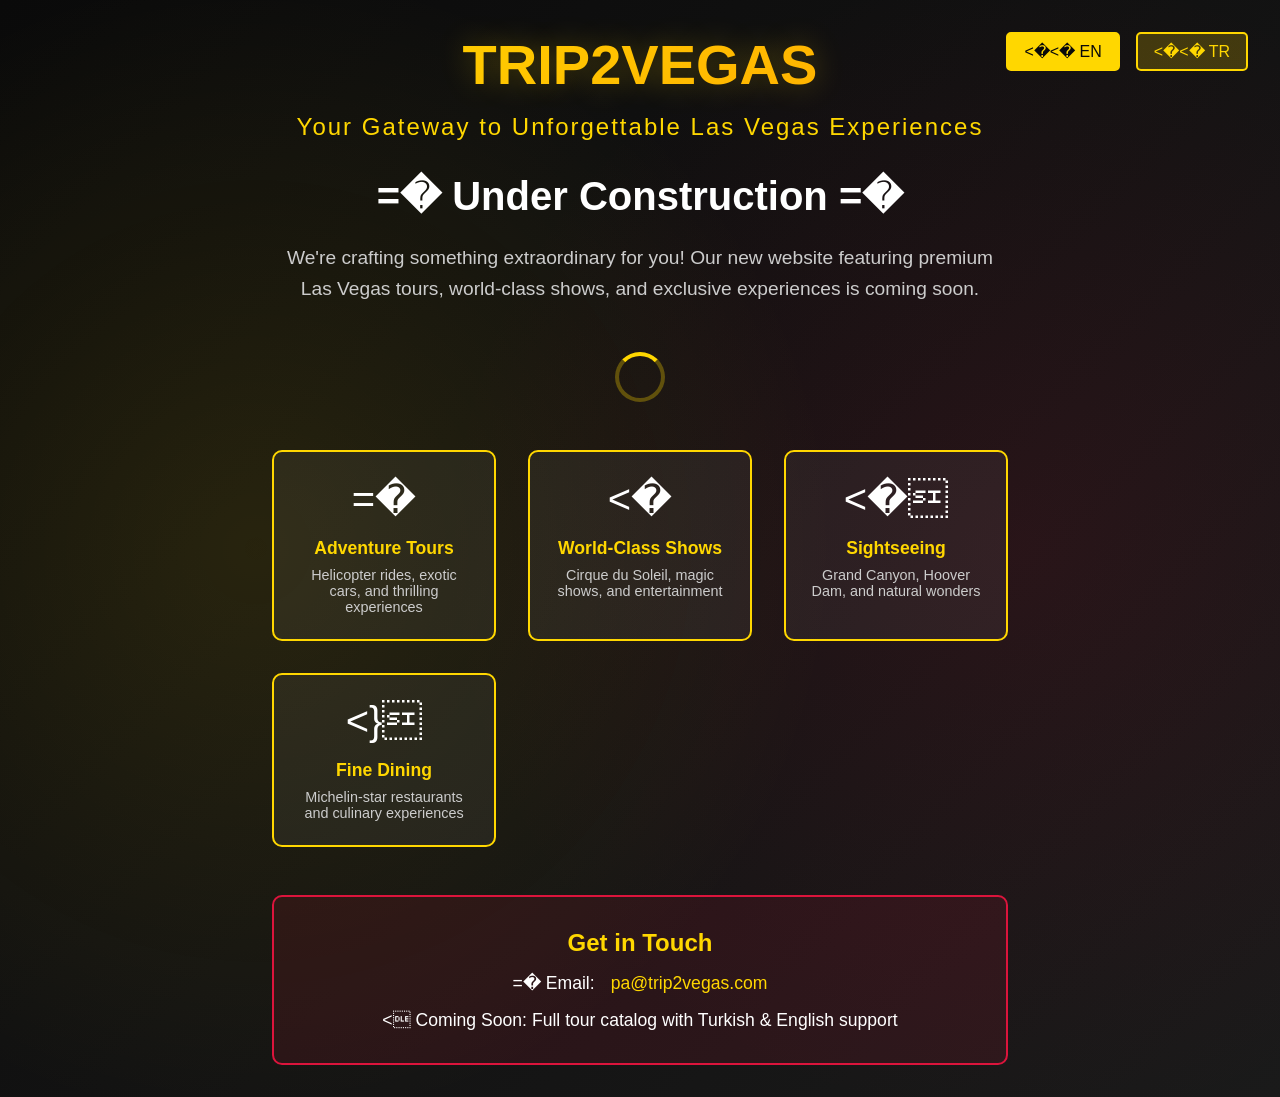
==== index.html @ bd859996 "Add Under Construction page and Azure deployment config - Create Vegas Luxury themed under construct" ====
<!DOCTYPE html>
<html lang="en">
<head>
    <meta charset="UTF-8">
    <meta name="viewport" content="width=device-width, initial-scale=1.0">
    <meta name="description" content="Trip2Vegas - Your Premium Las Vegas Tour Specialist. Luxury tours, shows, and experiences coming soon!">
    <meta name="keywords" content="Las Vegas tours, Vegas experiences, Grand Canyon tours, Vegas shows, luxury travel">
    <title>Trip2Vegas - Coming Soon | Premium Las Vegas Tours & Experiences</title>
    <link rel="icon" type="image/png" href="assets/images/favicon.png">

    <style>
        * {
            margin: 0;
            padding: 0;
            box-sizing: border-box;
        }

        body {
            font-family: 'Segoe UI', Tahoma, Geneva, Verdana, sans-serif;
            background: linear-gradient(135deg, #0A0A0A 0%, #1A1A1A 100%);
            color: #FFFFFF;
            min-height: 100vh;
            display: flex;
            justify-content: center;
            align-items: center;
            overflow: hidden;
            position: relative;
        }

        /* Animated Vegas-style background */
        body::before {
            content: '';
            position: absolute;
            top: 0;
            left: 0;
            width: 100%;
            height: 100%;
            background:
                radial-gradient(circle at 20% 50%, rgba(255, 215, 0, 0.1) 0%, transparent 50%),
                radial-gradient(circle at 80% 50%, rgba(220, 20, 60, 0.1) 0%, transparent 50%);
            animation: pulse 4s ease-in-out infinite;
            z-index: 0;
        }

        @keyframes pulse {
            0%, 100% { opacity: 0.5; }
            50% { opacity: 0.8; }
        }

        .container {
            text-align: center;
            padding: 2rem;
            max-width: 800px;
            position: relative;
            z-index: 1;
        }

        .logo {
            font-size: 3.5rem;
            font-weight: 700;
            background: linear-gradient(135deg, #FFD700 0%, #FFA500 100%);
            -webkit-background-clip: text;
            -webkit-text-fill-color: transparent;
            background-clip: text;
            margin-bottom: 1rem;
            text-shadow: 0 0 30px rgba(255, 215, 0, 0.3);
            animation: glow 2s ease-in-out infinite;
        }

        @keyframes glow {
            0%, 100% { filter: brightness(1); }
            50% { filter: brightness(1.2); }
        }

        .tagline {
            font-size: 1.5rem;
            color: #FFD700;
            margin-bottom: 2rem;
            font-weight: 300;
            letter-spacing: 2px;
        }

        h1 {
            font-size: 2.5rem;
            margin-bottom: 1.5rem;
            color: #FFFFFF;
            font-weight: 600;
        }

        .subtitle {
            font-size: 1.2rem;
            color: #CCCCCC;
            margin-bottom: 3rem;
            line-height: 1.6;
        }

        .features {
            display: grid;
            grid-template-columns: repeat(auto-fit, minmax(200px, 1fr));
            gap: 2rem;
            margin: 3rem 0;
        }

        .feature {
            padding: 1.5rem;
            background: rgba(255, 255, 255, 0.05);
            border: 2px solid #FFD700;
            border-radius: 10px;
            transition: all 0.3s ease;
        }

        .feature:hover {
            background: rgba(255, 215, 0, 0.1);
            transform: translateY(-5px);
            box-shadow: 0 10px 30px rgba(255, 215, 0, 0.3);
        }

        .feature-icon {
            font-size: 2.5rem;
            margin-bottom: 1rem;
        }

        .feature-title {
            font-size: 1.1rem;
            color: #FFD700;
            margin-bottom: 0.5rem;
            font-weight: 600;
        }

        .feature-text {
            color: #CCCCCC;
            font-size: 0.9rem;
        }

        .contact-info {
            margin-top: 3rem;
            padding: 2rem;
            background: rgba(220, 20, 60, 0.1);
            border: 2px solid #DC143C;
            border-radius: 10px;
        }

        .contact-info h2 {
            color: #FFD700;
            margin-bottom: 1rem;
            font-size: 1.5rem;
        }

        .contact-details {
            display: flex;
            flex-direction: column;
            gap: 1rem;
            align-items: center;
        }

        .contact-item {
            display: flex;
            align-items: center;
            gap: 1rem;
            font-size: 1.1rem;
            color: #FFFFFF;
        }

        .contact-item a {
            color: #FFD700;
            text-decoration: none;
            transition: color 0.3s ease;
        }

        .contact-item a:hover {
            color: #FFA500;
            text-decoration: underline;
        }

        .language-toggle {
            position: absolute;
            top: 2rem;
            right: 2rem;
            display: flex;
            gap: 1rem;
            z-index: 10;
        }

        .lang-btn {
            padding: 0.5rem 1rem;
            background: rgba(255, 215, 0, 0.2);
            border: 2px solid #FFD700;
            color: #FFD700;
            border-radius: 5px;
            cursor: pointer;
            font-size: 1rem;
            transition: all 0.3s ease;
        }

        .lang-btn:hover,
        .lang-btn.active {
            background: #FFD700;
            color: #0A0A0A;
        }

        .spinner {
            width: 50px;
            height: 50px;
            margin: 2rem auto;
            border: 4px solid rgba(255, 215, 0, 0.3);
            border-top: 4px solid #FFD700;
            border-radius: 50%;
            animation: spin 1s linear infinite;
        }

        @keyframes spin {
            0% { transform: rotate(0deg); }
            100% { transform: rotate(360deg); }
        }

        /* Responsive Design */
        @media (max-width: 768px) {
            .logo {
                font-size: 2.5rem;
            }

            h1 {
                font-size: 2rem;
            }

            .tagline {
                font-size: 1.2rem;
            }

            .subtitle {
                font-size: 1rem;
            }

            .features {
                grid-template-columns: 1fr;
                gap: 1.5rem;
            }

            .language-toggle {
                top: 1rem;
                right: 1rem;
            }

            .lang-btn {
                padding: 0.4rem 0.8rem;
                font-size: 0.9rem;
            }
        }

        /* Hide/show based on language */
        [data-lang-en] { display: block; }
        [data-lang-tr] { display: none; }

        body.lang-tr [data-lang-en] { display: none; }
        body.lang-tr [data-lang-tr] { display: block; }
    </style>
</head>
<body>
    <!-- Language Toggle -->
    <div class="language-toggle">
        <button class="lang-btn active" onclick="setLanguage('en')" id="btn-en"><�<� EN</button>
        <button class="lang-btn" onclick="setLanguage('tr')" id="btn-tr"><�<� TR</button>
    </div>

    <div class="container">
        <!-- Logo -->
        <div class="logo">TRIP2VEGAS</div>

        <!-- English Content -->
        <div data-lang-en>
            <div class="tagline">Your Gateway to Unforgettable Las Vegas Experiences</div>

            <h1>=� Under Construction =�</h1>

            <div class="subtitle">
                We're crafting something extraordinary for you! Our new website featuring premium Las Vegas tours,
                world-class shows, and exclusive experiences is coming soon.
            </div>

            <div class="spinner"></div>

            <div class="features">
                <div class="feature">
                    <div class="feature-icon">=�</div>
                    <div class="feature-title">Adventure Tours</div>
                    <div class="feature-text">Helicopter rides, exotic cars, and thrilling experiences</div>
                </div>
                <div class="feature">
                    <div class="feature-icon"><�</div>
                    <div class="feature-title">World-Class Shows</div>
                    <div class="feature-text">Cirque du Soleil, magic shows, and entertainment</div>
                </div>
                <div class="feature">
                    <div class="feature-icon"><�</div>
                    <div class="feature-title">Sightseeing</div>
                    <div class="feature-text">Grand Canyon, Hoover Dam, and natural wonders</div>
                </div>
                <div class="feature">
                    <div class="feature-icon"><}</div>
                    <div class="feature-title">Fine Dining</div>
                    <div class="feature-text">Michelin-star restaurants and culinary experiences</div>
                </div>
            </div>

            <div class="contact-info">
                <h2>Get in Touch</h2>
                <div class="contact-details">
                    <div class="contact-item">
                        =� Email: <a href="mailto:pa@trip2vegas.com">pa@trip2vegas.com</a>
                    </div>
                    <div class="contact-item">
                        < Coming Soon: Full tour catalog with Turkish & English support
                    </div>
                </div>
            </div>
        </div>

        <!-- Turkish Content -->
        <div data-lang-tr>
            <div class="tagline">Unutulmaz Las Vegas Deneyimlerinize A�1lan Kap1</div>

            <h1>=� Yap1m A_amas1nda =�</h1>

            <div class="subtitle">
                Sizin i�in olaan�st� bir _ey haz1rl1yoruz! Premium Las Vegas turlar1,
                d�nya standartlar1nda g�steriler ve �zel deneyimler i�eren yeni web sitemiz �ok yak1nda yay1nda.
            </div>

            <div class="spinner"></div>

            <div class="features">
                <div class="feature">
                    <div class="feature-icon">=�</div>
                    <div class="feature-title">Macera Turlar1</div>
                    <div class="feature-text">Helikopter u�u_lar1, egzotik arabalar ve heyecan verici deneyimler</div>
                </div>
                <div class="feature">
                    <div class="feature-icon"><�</div>
                    <div class="feature-title">D�nya Klasman1 G�steriler</div>
                    <div class="feature-text">Cirque du Soleil, sihirbazl1k g�sterileri ve elence</div>
                </div>
                <div class="feature">
                    <div class="feature-icon"><�</div>
                    <div class="feature-title">Gezi Turlar1</div>
                    <div class="feature-text">Grand Canyon, Hoover Baraj1 ve doal harikalar</div>
                </div>
                <div class="feature">
                    <div class="feature-icon"><}</div>
                    <div class="feature-title">Gurme Yemekler</div>
                    <div class="feature-text">Michelin y1ld1zl1 restoranlar ve mutfak deneyimleri</div>
                </div>
            </div>

            <div class="contact-info">
                <h2>0leti_ime Ge�in</h2>
                <div class="contact-details">
                    <div class="contact-item">
                        =� E-posta: <a href="mailto:pa@trip2vegas.com">pa@trip2vegas.com</a>
                    </div>
                    <div class="contact-item">
                        < �ok Yak1nda: T�rk�e ve 0ngilizce destekli tam tur katalou
                    </div>
                </div>
            </div>
        </div>
    </div>

    <script>
        // Language Toggle Functionality
        function setLanguage(lang) {
            // Update body class
            document.body.className = lang === 'tr' ? 'lang-tr' : '';

            // Update button states
            document.getElementById('btn-en').classList.toggle('active', lang === 'en');
            document.getElementById('btn-tr').classList.toggle('active', lang === 'tr');

            // Save preference
            localStorage.setItem('trip2vegas-lang', lang);
        }

        // Load saved language preference on page load
        document.addEventListener('DOMContentLoaded', function() {
            const savedLang = localStorage.getItem('trip2vegas-lang') || 'en';
            setLanguage(savedLang);
        });
    </script>
</body>
</html>
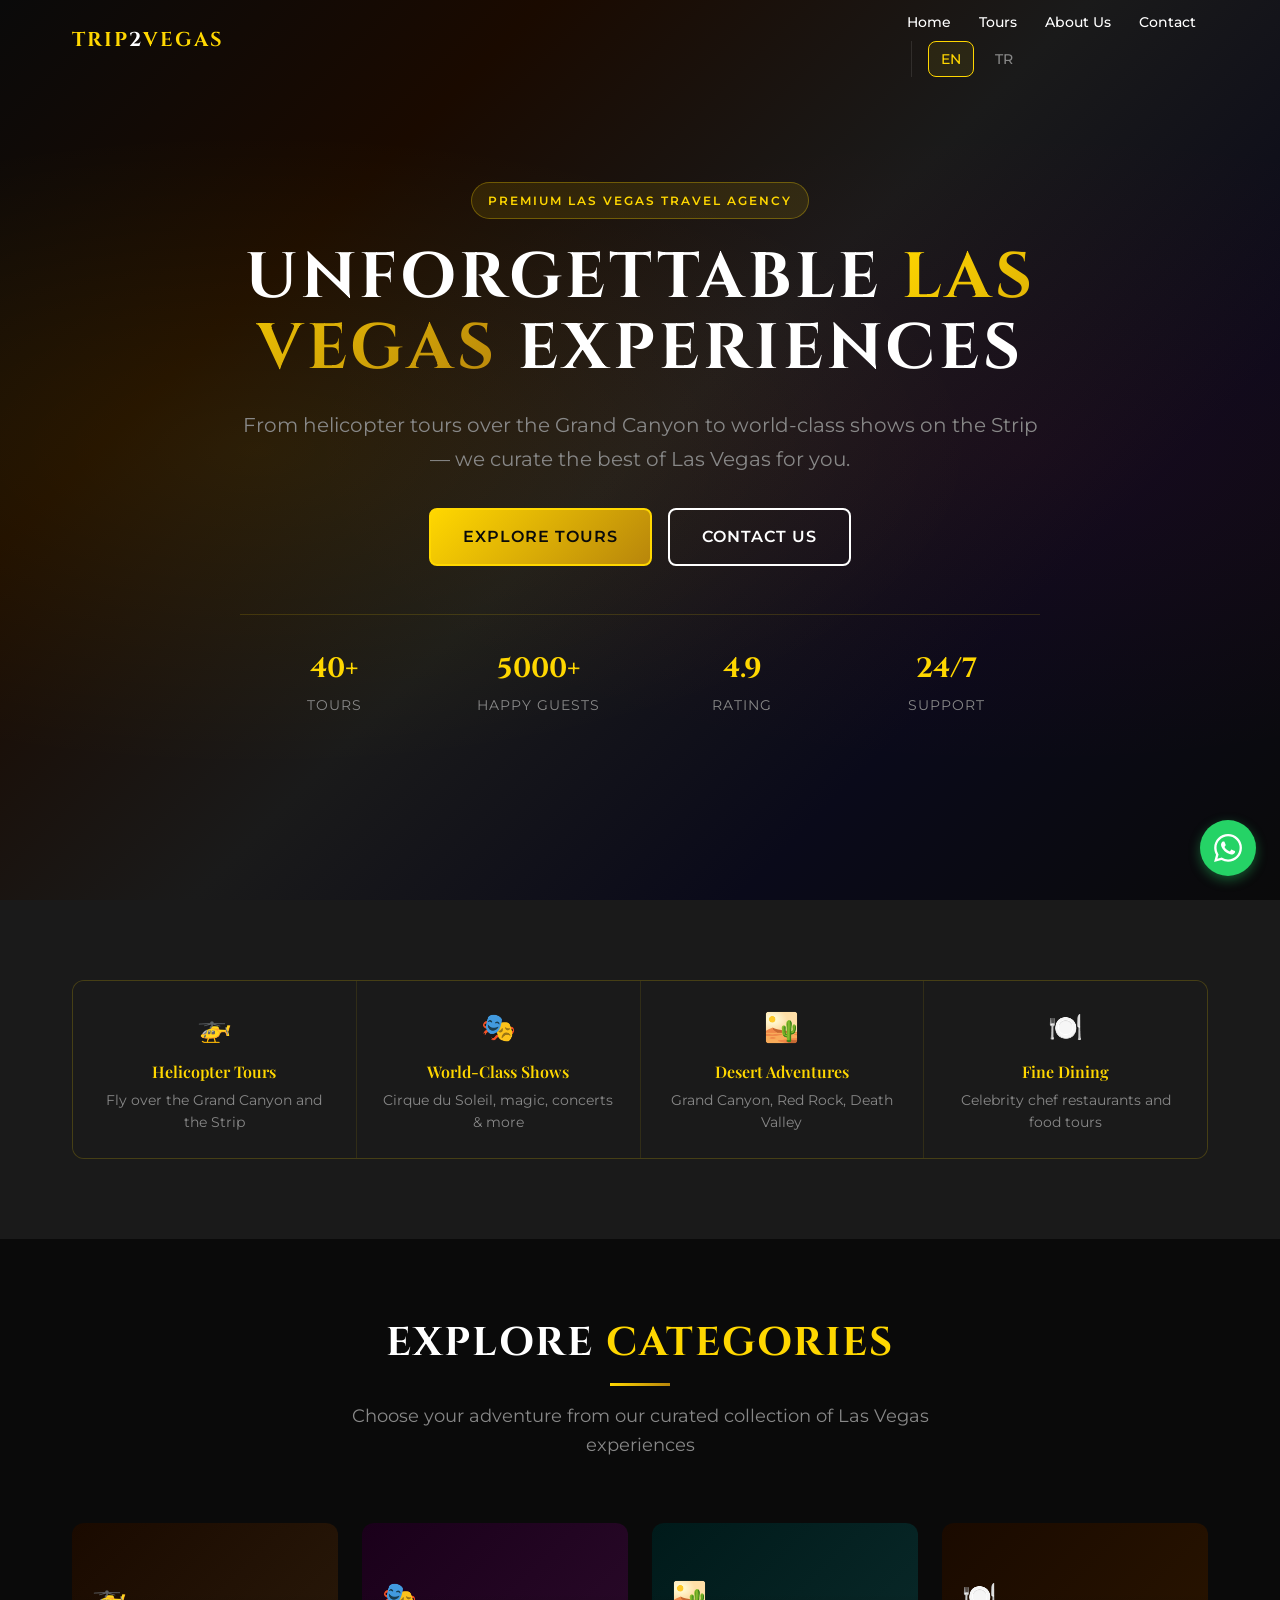
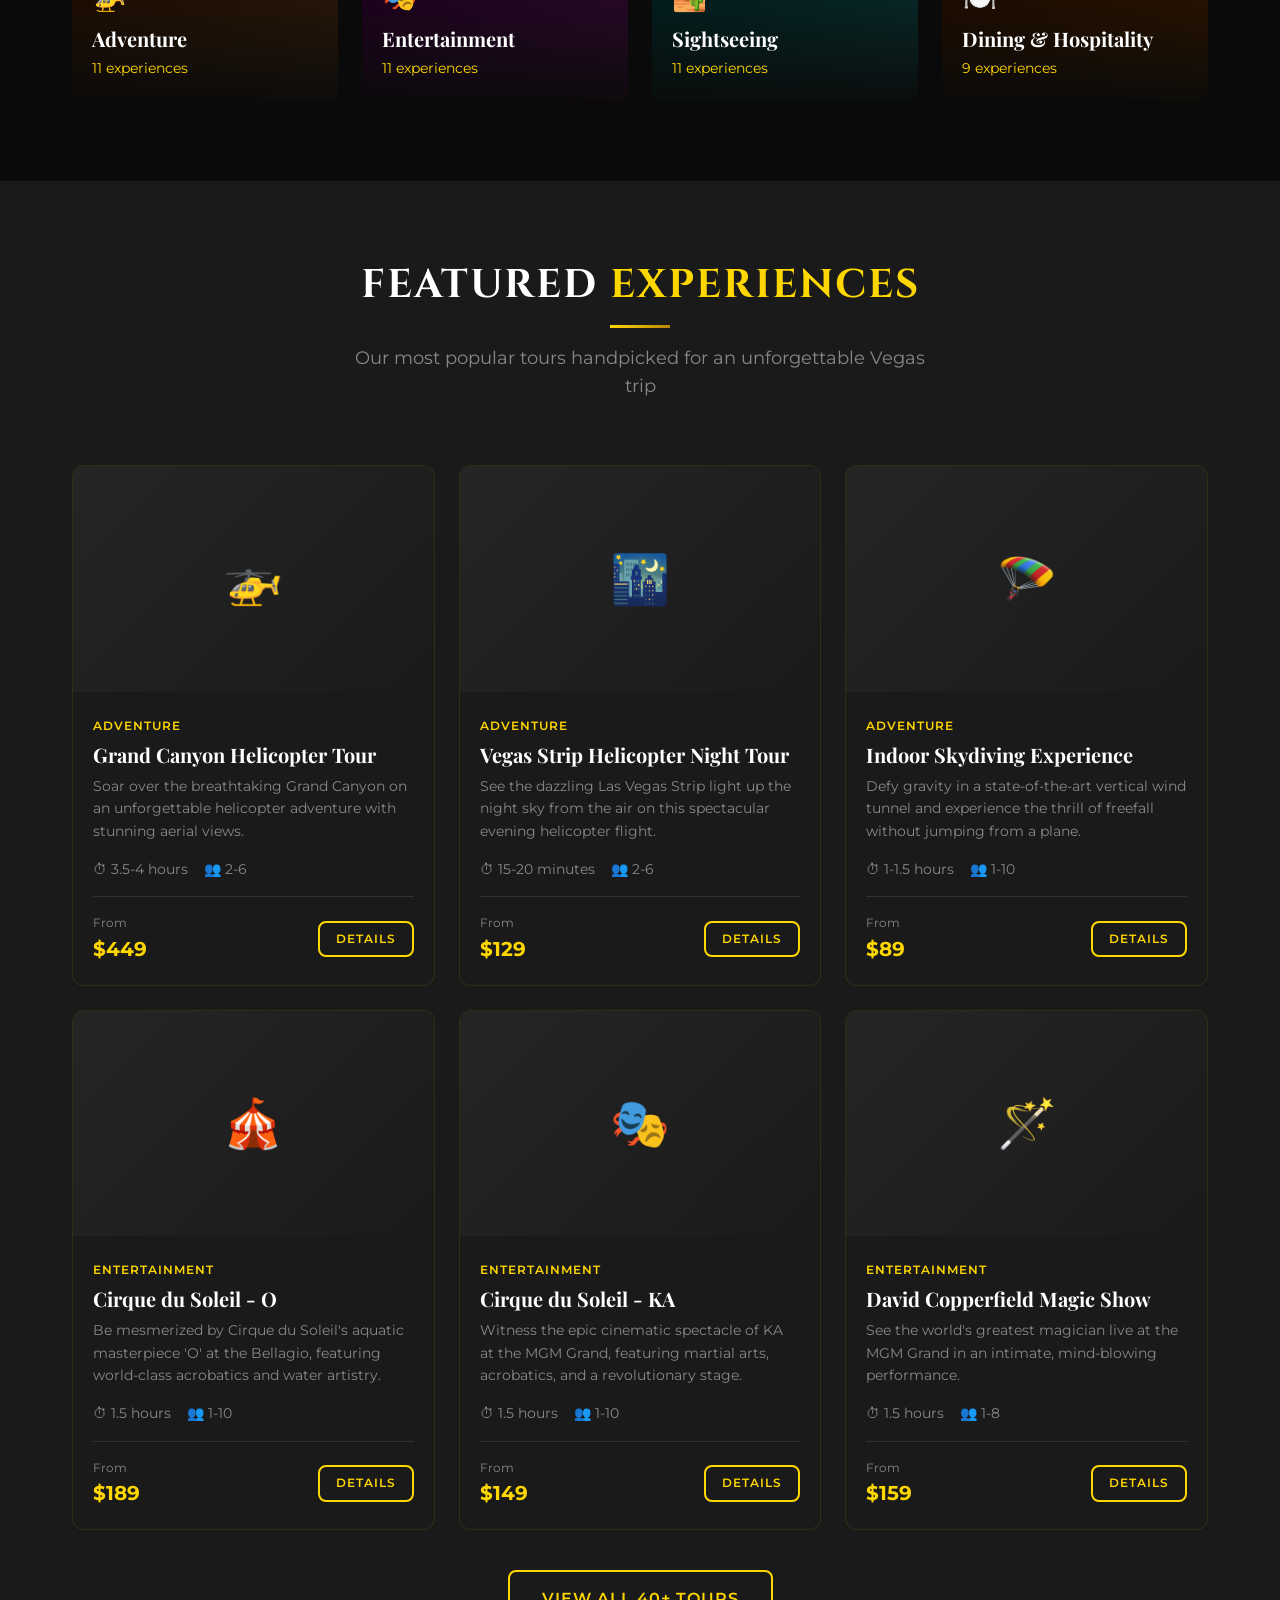
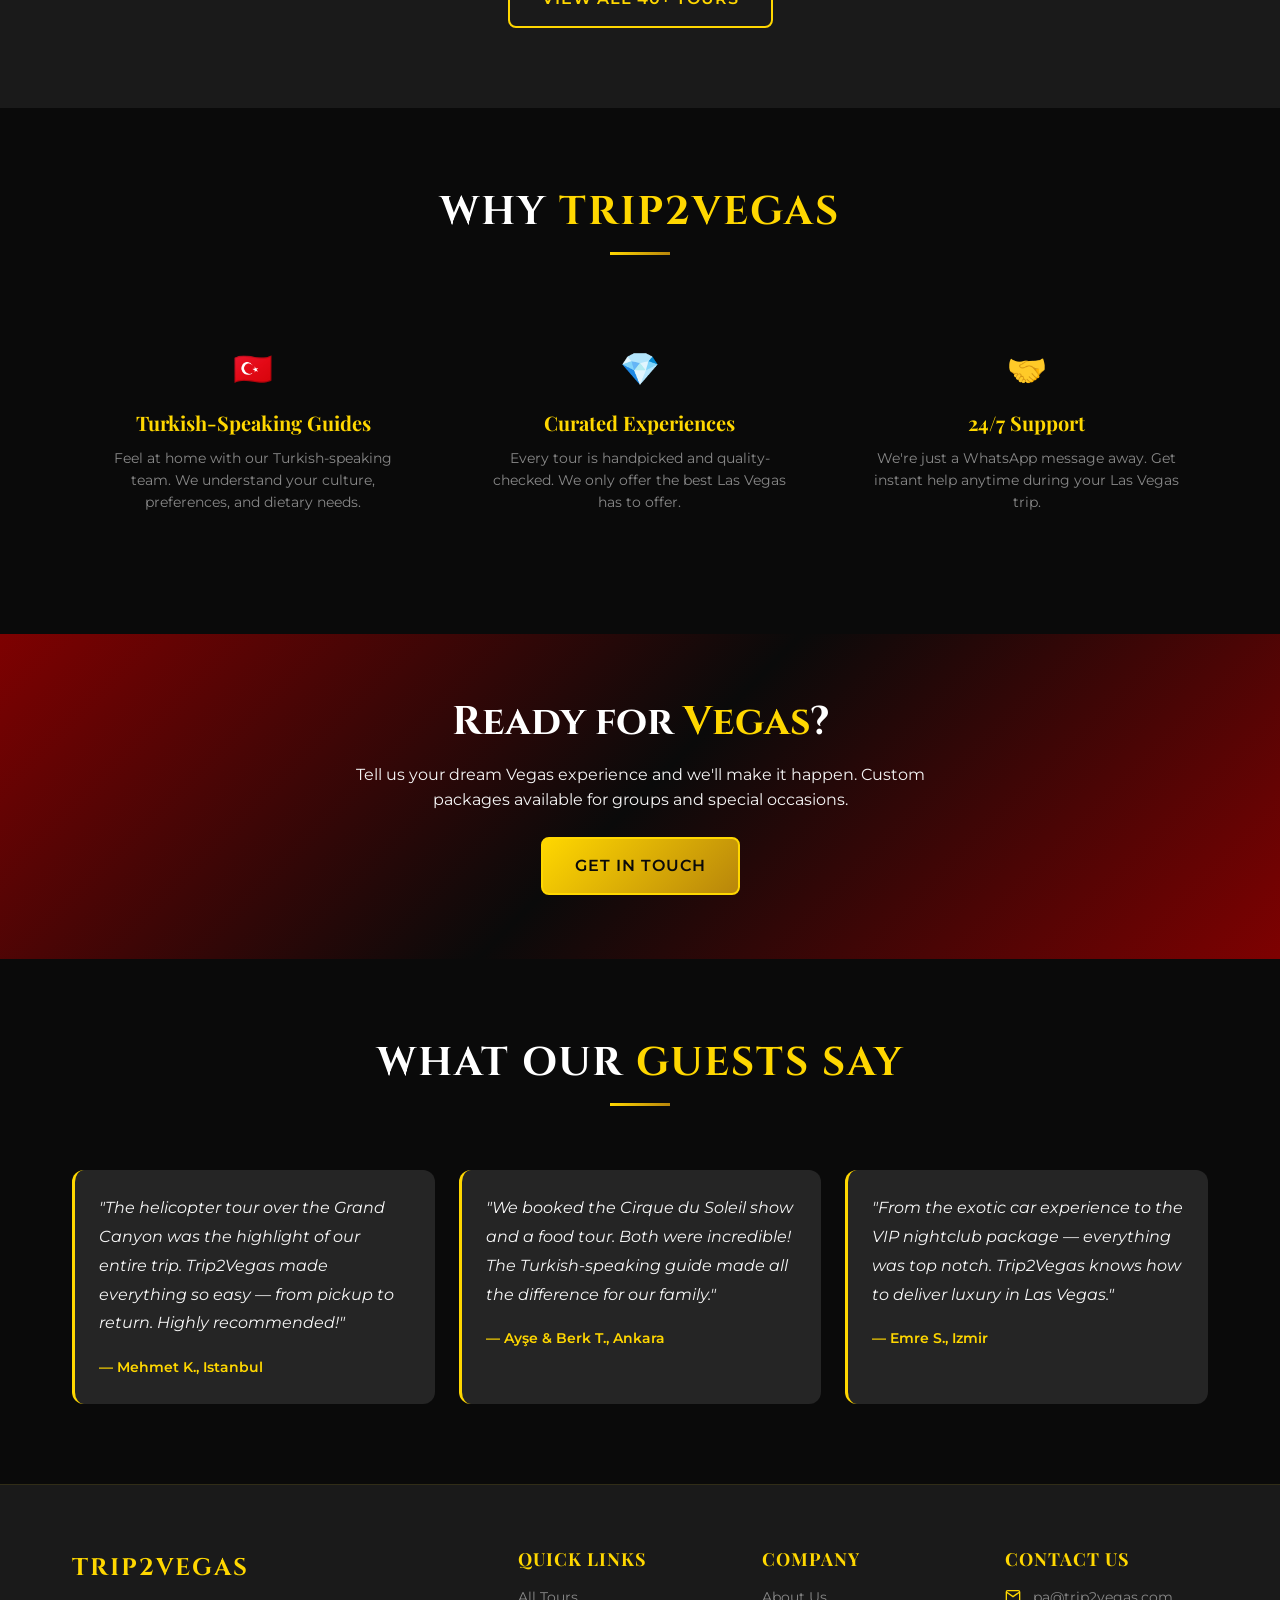
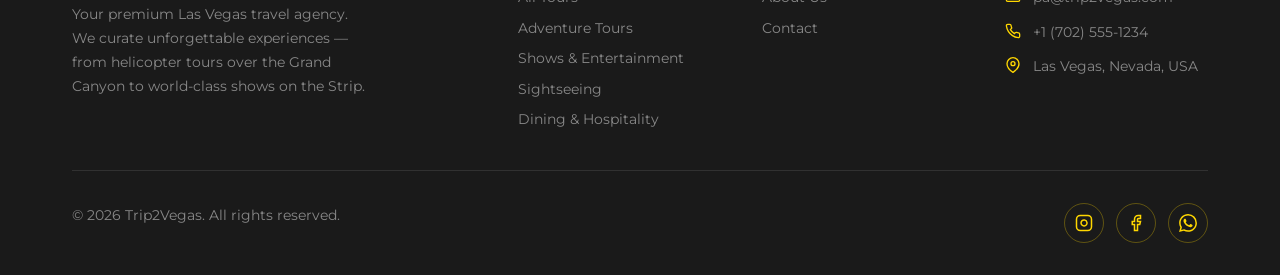
==== commit e08557fd: "Build Phase 1: Full multi-page website replacing under construction page - CSS design system: vegas-" ====
--- a/index.html
+++ b/index.html
@@ -1,389 +1,432 @@
 <!DOCTYPE html>
-<html lang="en">
+<html lang="en" data-lang="en">
 <head>
-    <meta charset="UTF-8">
-    <meta name="viewport" content="width=device-width, initial-scale=1.0">
-    <meta name="description" content="Trip2Vegas - Your Premium Las Vegas Tour Specialist. Luxury tours, shows, and experiences coming soon!">
-    <meta name="keywords" content="Las Vegas tours, Vegas experiences, Grand Canyon tours, Vegas shows, luxury travel">
-    <title>Trip2Vegas - Coming Soon | Premium Las Vegas Tours & Experiences</title>
-    <link rel="icon" type="image/png" href="assets/images/favicon.png">
-
-    <style>
-        * {
-            margin: 0;
-            padding: 0;
-            box-sizing: border-box;
+  <meta charset="UTF-8">
+  <meta name="viewport" content="width=device-width, initial-scale=1.0">
+  <meta name="description" content="Trip2Vegas - Premium Las Vegas travel agency. Curated tours, world-class shows, helicopter rides, Grand Canyon excursions, and exclusive experiences for Turkish and international travelers.">
+  <meta name="keywords" content="Las Vegas tours, Vegas experiences, Grand Canyon tours, Vegas shows, luxury travel, helicopter tours, Turkish travel agency, Las Vegas turları">
+  <meta name="author" content="Trip2Vegas">
+
+  <!-- Open Graph -->
+  <meta property="og:title" content="Trip2Vegas - Premium Las Vegas Tours & Experiences">
+  <meta property="og:description" content="40+ curated Las Vegas tours, shows, and experiences. Helicopter rides, Grand Canyon, Cirque du Soleil, and more.">
+  <meta property="og:type" content="website">
+  <meta property="og:url" content="https://trip2vegas.com">
+
+  <!-- Hreflang for bilingual SEO -->
+  <link rel="alternate" hreflang="en" href="https://trip2vegas.com">
+  <link rel="alternate" hreflang="tr" href="https://trip2vegas.com">
+  <link rel="alternate" hreflang="x-default" href="https://trip2vegas.com">
+
+  <title>Trip2Vegas | Premium Las Vegas Tours & Experiences</title>
+
+  <!-- Google Fonts -->
+  <link rel="preconnect" href="https://fonts.googleapis.com">
+  <link rel="preconnect" href="https://fonts.gstatic.com" crossorigin>
+  <link href="https://fonts.googleapis.com/css2?family=Cinzel:wght@400;600;700&family=Montserrat:wght@300;400;500;600;700&family=Playfair+Display:wght@400;600;700&display=swap" rel="stylesheet">
+
+  <!-- Stylesheets -->
+  <link rel="stylesheet" href="assets/css/vegas-theme.css">
+  <link rel="stylesheet" href="assets/css/main.css">
+  <link rel="stylesheet" href="assets/css/responsive.css">
+
+  <!-- JSON-LD Structured Data -->
+  <script type="application/ld+json">
+  {
+    "@context": "https://schema.org",
+    "@type": "TravelAgency",
+    "name": "Trip2Vegas",
+    "description": "Premium Las Vegas travel agency offering 40+ curated tours and experiences",
+    "url": "https://trip2vegas.com",
+    "email": "pa@trip2vegas.com",
+    "areaServed": "Las Vegas, Nevada",
+    "priceRange": "$$$"
+  }
+  </script>
+</head>
+<body class="page-loading">
+  <!-- Header placeholder (loaded by components.js) -->
+  <div id="header-placeholder"></div>
+
+  <!-- ============================================================
+       HERO SECTION
+       ============================================================ -->
+  <section class="hero">
+    <div class="hero__bg"></div>
+    <div class="hero__content">
+      <span class="hero__badge">
+        <span data-lang-en>Premium Las Vegas Travel Agency</span>
+        <span data-lang-tr>Premium Las Vegas Seyahat Acentesi</span>
+      </span>
+
+      <h1 class="hero__title">
+        <span data-lang-en>Unforgettable <span class="text-gold">Las Vegas</span> Experiences</span>
+        <span data-lang-tr>Unutulmaz <span class="text-gold">Las Vegas</span> Deneyimleri</span>
+      </h1>
+
+      <p class="hero__subtitle">
+        <span data-lang-en>From helicopter tours over the Grand Canyon to world-class shows on the Strip — we curate the best of Las Vegas for you.</span>
+        <span data-lang-tr>Grand Canyon üzerinde helikopter turlarından Strip'teki dünya standartlarında gösterilere kadar — Las Vegas'ın en iyisini sizin için seçiyoruz.</span>
+      </p>
+
+      <div class="hero__actions">
+        <a href="pages/tours/" class="btn btn--gold btn--lg">
+          <span data-lang-en>Explore Tours</span>
+          <span data-lang-tr>Turları Keşfet</span>
+        </a>
+        <a href="pages/contact/" class="btn btn--outline-white btn--lg">
+          <span data-lang-en>Contact Us</span>
+          <span data-lang-tr>Bize Ulaşın</span>
+        </a>
+      </div>
+
+      <div class="hero__stats">
+        <div class="hero__stat">
+          <span class="hero__stat-value">40+</span>
+          <span class="hero__stat-label">
+            <span data-lang-en>Tours</span>
+            <span data-lang-tr>Tur</span>
+          </span>
+        </div>
+        <div class="hero__stat">
+          <span class="hero__stat-value">5000+</span>
+          <span class="hero__stat-label">
+            <span data-lang-en>Happy Guests</span>
+            <span data-lang-tr>Mutlu Misafir</span>
+          </span>
+        </div>
+        <div class="hero__stat">
+          <span class="hero__stat-value">4.9</span>
+          <span class="hero__stat-label">
+            <span data-lang-en>Rating</span>
+            <span data-lang-tr>Puan</span>
+          </span>
+        </div>
+        <div class="hero__stat">
+          <span class="hero__stat-value">24/7</span>
+          <span class="hero__stat-label">
+            <span data-lang-en>Support</span>
+            <span data-lang-tr>Destek</span>
+          </span>
+        </div>
+      </div>
+    </div>
+  </section>
+
+  <!-- ============================================================
+       FEATURES STRIP
+       ============================================================ -->
+  <section class="section section--darker">
+    <div class="container">
+      <div class="features-strip fade-in">
+        <div class="feature-item">
+          <div class="feature-item__icon">🚁</div>
+          <h3 class="feature-item__title">
+            <span data-lang-en>Helicopter Tours</span>
+            <span data-lang-tr>Helikopter Turları</span>
+          </h3>
+          <p class="feature-item__text">
+            <span data-lang-en>Fly over the Grand Canyon and the Strip</span>
+            <span data-lang-tr>Grand Canyon ve Strip üzerinde uçun</span>
+          </p>
+        </div>
+        <div class="feature-item">
+          <div class="feature-item__icon">🎭</div>
+          <h3 class="feature-item__title">
+            <span data-lang-en>World-Class Shows</span>
+            <span data-lang-tr>Dünya Standartlarında Gösteriler</span>
+          </h3>
+          <p class="feature-item__text">
+            <span data-lang-en>Cirque du Soleil, magic, concerts & more</span>
+            <span data-lang-tr>Cirque du Soleil, sihirbazlık, konserler ve daha fazlası</span>
+          </p>
+        </div>
+        <div class="feature-item">
+          <div class="feature-item__icon">🏜️</div>
+          <h3 class="feature-item__title">
+            <span data-lang-en>Desert Adventures</span>
+            <span data-lang-tr>Çöl Maceraları</span>
+          </h3>
+          <p class="feature-item__text">
+            <span data-lang-en>Grand Canyon, Red Rock, Death Valley</span>
+            <span data-lang-tr>Grand Canyon, Red Rock, Ölüm Vadisi</span>
+          </p>
+        </div>
+        <div class="feature-item">
+          <div class="feature-item__icon">🍽️</div>
+          <h3 class="feature-item__title">
+            <span data-lang-en>Fine Dining</span>
+            <span data-lang-tr>Gurme Yemekler</span>
+          </h3>
+          <p class="feature-item__text">
+            <span data-lang-en>Celebrity chef restaurants and food tours</span>
+            <span data-lang-tr>Ünlü şef restoranları ve yemek turları</span>
+          </p>
+        </div>
+      </div>
+    </div>
+  </section>
+
+  <!-- ============================================================
+       TOUR CATEGORIES
+       ============================================================ -->
+  <section class="section section--dark">
+    <div class="container">
+      <div class="section-header fade-in">
+        <h2>
+          <span data-lang-en>Explore <span class="text-gold">Categories</span></span>
+          <span data-lang-tr>Kategorileri <span class="text-gold">Keşfedin</span></span>
+        </h2>
+        <hr class="gold-line gold-line--center">
+        <p class="section-subtitle">
+          <span data-lang-en>Choose your adventure from our curated collection of Las Vegas experiences</span>
+          <span data-lang-tr>Özenle seçilmiş Las Vegas deneyimlerimizden maceranızı seçin</span>
+        </p>
+      </div>
+
+      <div class="grid grid--4">
+        <a href="pages/tours/?cat=adventure" class="category-card fade-in stagger-1">
+          <div class="category-card__bg" style="background: linear-gradient(135deg, #1a0a00, #2a1a0a);"></div>
+          <div class="category-card__overlay"></div>
+          <div class="category-card__content">
+            <div class="category-card__icon">🚁</div>
+            <h3 class="category-card__title">
+              <span data-lang-en>Adventure</span>
+              <span data-lang-tr>Macera</span>
+            </h3>
+            <span class="category-card__count">
+              <span data-lang-en>11 experiences</span>
+              <span data-lang-tr>11 deneyim</span>
+            </span>
+          </div>
+        </a>
+
+        <a href="pages/tours/?cat=entertainment" class="category-card fade-in stagger-2">
+          <div class="category-card__bg" style="background: linear-gradient(135deg, #1a001a, #2a0a2a);"></div>
+          <div class="category-card__overlay"></div>
+          <div class="category-card__content">
+            <div class="category-card__icon">🎭</div>
+            <h3 class="category-card__title">
+              <span data-lang-en>Entertainment</span>
+              <span data-lang-tr>Eğlence</span>
+            </h3>
+            <span class="category-card__count">
+              <span data-lang-en>11 experiences</span>
+              <span data-lang-tr>11 deneyim</span>
+            </span>
+          </div>
+        </a>
+
+        <a href="pages/tours/?cat=sightseeing" class="category-card fade-in stagger-3">
+          <div class="category-card__bg" style="background: linear-gradient(135deg, #001a1a, #0a2a2a);"></div>
+          <div class="category-card__overlay"></div>
+          <div class="category-card__content">
+            <div class="category-card__icon">🏜️</div>
+            <h3 class="category-card__title">
+              <span data-lang-en>Sightseeing</span>
+              <span data-lang-tr>Gezi</span>
+            </h3>
+            <span class="category-card__count">
+              <span data-lang-en>11 experiences</span>
+              <span data-lang-tr>11 deneyim</span>
+            </span>
+          </div>
+        </a>
+
+        <a href="pages/tours/?cat=dining" class="category-card fade-in stagger-4">
+          <div class="category-card__bg" style="background: linear-gradient(135deg, #1a0a00, #2a1500);"></div>
+          <div class="category-card__overlay"></div>
+          <div class="category-card__content">
+            <div class="category-card__icon">🍽️</div>
+            <h3 class="category-card__title">
+              <span data-lang-en>Dining & Hospitality</span>
+              <span data-lang-tr>Yeme & İçme</span>
+            </h3>
+            <span class="category-card__count">
+              <span data-lang-en>9 experiences</span>
+              <span data-lang-tr>9 deneyim</span>
+            </span>
+          </div>
+        </a>
+      </div>
+    </div>
+  </section>
+
+  <!-- ============================================================
+       FEATURED TOURS
+       ============================================================ -->
+  <section class="section section--darker">
+    <div class="container">
+      <div class="section-header fade-in">
+        <h2>
+          <span data-lang-en>Featured <span class="text-gold">Experiences</span></span>
+          <span data-lang-tr>Öne Çıkan <span class="text-gold">Deneyimler</span></span>
+        </h2>
+        <hr class="gold-line gold-line--center">
+        <p class="section-subtitle">
+          <span data-lang-en>Our most popular tours handpicked for an unforgettable Vegas trip</span>
+          <span data-lang-tr>Unutulmaz bir Vegas seyahati için özenle seçilmiş en popüler turlarımız</span>
+        </p>
+      </div>
+
+      <div class="grid grid--3" id="featured-tours">
+        <!-- Populated by JS from tours.json -->
+      </div>
+
+      <div style="text-align: center; margin-top: var(--space-10);" class="fade-in">
+        <a href="pages/tours/" class="btn btn--outline btn--lg">
+          <span data-lang-en>View All 40+ Tours</span>
+          <span data-lang-tr>40+ Turun Tamamını Gör</span>
+        </a>
+      </div>
+    </div>
+  </section>
+
+  <!-- ============================================================
+       WHY TRIP2VEGAS
+       ============================================================ -->
+  <section class="section section--dark">
+    <div class="container">
+      <div class="section-header fade-in">
+        <h2>
+          <span data-lang-en>Why <span class="text-gold">Trip2Vegas</span></span>
+          <span data-lang-tr>Neden <span class="text-gold">Trip2Vegas</span></span>
+        </h2>
+        <hr class="gold-line gold-line--center">
+      </div>
+
+      <div class="grid grid--3">
+        <div class="card fade-in stagger-1" style="border: none; background: transparent; text-align: center; padding: var(--space-6);">
+          <div style="font-size: var(--text-4xl); margin-bottom: var(--space-4);">🇹🇷</div>
+          <h3 style="color: var(--color-gold); font-size: var(--text-xl); margin-bottom: var(--space-3);">
+            <span data-lang-en>Turkish-Speaking Guides</span>
+            <span data-lang-tr>Türkçe Konuşan Rehberler</span>
+          </h3>
+          <p style="font-size: var(--text-sm); color: var(--color-gray);">
+            <span data-lang-en>Feel at home with our Turkish-speaking team. We understand your culture, preferences, and dietary needs.</span>
+            <span data-lang-tr>Türkçe konuşan ekibimizle kendinizi evinizde hissedin. Kültürünüzü, tercihlerinizi ve beslenme ihtiyaçlarınızı anlıyoruz.</span>
+          </p>
+        </div>
+
+        <div class="card fade-in stagger-2" style="border: none; background: transparent; text-align: center; padding: var(--space-6);">
+          <div style="font-size: var(--text-4xl); margin-bottom: var(--space-4);">💎</div>
+          <h3 style="color: var(--color-gold); font-size: var(--text-xl); margin-bottom: var(--space-3);">
+            <span data-lang-en>Curated Experiences</span>
+            <span data-lang-tr>Özenle Seçilmiş Deneyimler</span>
+          </h3>
+          <p style="font-size: var(--text-sm); color: var(--color-gray);">
+            <span data-lang-en>Every tour is handpicked and quality-checked. We only offer the best Las Vegas has to offer.</span>
+            <span data-lang-tr>Her tur özenle seçilmiş ve kalite kontrolünden geçirilmiştir. Sadece Las Vegas'ın en iyisini sunuyoruz.</span>
+          </p>
+        </div>
+
+        <div class="card fade-in stagger-3" style="border: none; background: transparent; text-align: center; padding: var(--space-6);">
+          <div style="font-size: var(--text-4xl); margin-bottom: var(--space-4);">🤝</div>
+          <h3 style="color: var(--color-gold); font-size: var(--text-xl); margin-bottom: var(--space-3);">
+            <span data-lang-en>24/7 Support</span>
+            <span data-lang-tr>7/24 Destek</span>
+          </h3>
+          <p style="font-size: var(--text-sm); color: var(--color-gray);">
+            <span data-lang-en>We're just a WhatsApp message away. Get instant help anytime during your Las Vegas trip.</span>
+            <span data-lang-tr>Bir WhatsApp mesajı kadar yakınız. Las Vegas seyahatiniz sırasında istediğiniz zaman anında yardım alın.</span>
+          </p>
+        </div>
+      </div>
+    </div>
+  </section>
+
+  <!-- ============================================================
+       CTA BANNER
+       ============================================================ -->
+  <section class="cta-banner fade-in">
+    <div class="cta-banner__bg"></div>
+    <div class="cta-banner__content">
+      <h2>
+        <span data-lang-en>Ready for <span class="text-gold">Vegas</span>?</span>
+        <span data-lang-tr><span class="text-gold">Vegas</span>'a Hazır mısınız?</span>
+      </h2>
+      <p>
+        <span data-lang-en>Tell us your dream Vegas experience and we'll make it happen. Custom packages available for groups and special occasions.</span>
+        <span data-lang-tr>Hayalinizdeki Vegas deneyimini bize anlatın, biz gerçekleştirelim. Gruplar ve özel günler için özel paketler mevcuttur.</span>
+      </p>
+      <a href="pages/contact/" class="btn btn--gold btn--lg">
+        <span data-lang-en>Get in Touch</span>
+        <span data-lang-tr>İletişime Geçin</span>
+      </a>
+    </div>
+  </section>
+
+  <!-- ============================================================
+       TESTIMONIALS
+       ============================================================ -->
+  <section class="section section--dark">
+    <div class="container">
+      <div class="section-header fade-in">
+        <h2>
+          <span data-lang-en>What Our <span class="text-gold">Guests Say</span></span>
+          <span data-lang-tr>Misafirlerimiz <span class="text-gold">Ne Diyor</span></span>
+        </h2>
+        <hr class="gold-line gold-line--center">
+      </div>
+
+      <div class="grid grid--3">
+        <div class="testimonial fade-in stagger-1">
+          <p class="testimonial__text">
+            <span data-lang-en>"The helicopter tour over the Grand Canyon was the highlight of our entire trip. Trip2Vegas made everything so easy — from pickup to return. Highly recommended!"</span>
+            <span data-lang-tr>"Grand Canyon üzerindeki helikopter turu tüm seyahatimizin en önemli anıydı. Trip2Vegas alımdan dönüşe kadar her şeyi çok kolay hale getirdi. Kesinlikle tavsiye ederim!"</span>
+          </p>
+          <span class="testimonial__author">— Mehmet K., Istanbul</span>
+        </div>
+
+        <div class="testimonial fade-in stagger-2">
+          <p class="testimonial__text">
+            <span data-lang-en>"We booked the Cirque du Soleil show and a food tour. Both were incredible! The Turkish-speaking guide made all the difference for our family."</span>
+            <span data-lang-tr>"Cirque du Soleil gösterisini ve yemek turunu ayırttık. İkisi de inanılmazdı! Türkçe konuşan rehber ailemiz için çok fark yarattı."</span>
+          </p>
+          <span class="testimonial__author">— Ayşe & Berk T., Ankara</span>
+        </div>
+
+        <div class="testimonial fade-in stagger-3">
+          <p class="testimonial__text">
+            <span data-lang-en>"From the exotic car experience to the VIP nightclub package — everything was top notch. Trip2Vegas knows how to deliver luxury in Las Vegas."</span>
+            <span data-lang-tr>"Egzotik araba deneyiminden VIP gece kulübü paketine kadar — her şey birinci sınıftı. Trip2Vegas Las Vegas'ta lüksü nasıl sunacağını biliyor."</span>
+          </p>
+          <span class="testimonial__author">— Emre S., Izmir</span>
+        </div>
+      </div>
+    </div>
+  </section>
+
+  <!-- Footer placeholder (loaded by components.js) -->
+  <div id="footer-placeholder"></div>
+
+  <!-- Scripts (order matters: language first, then components, then app logic) -->
+  <script src="assets/js/language.js"></script>
+  <script src="assets/js/components.js"></script>
+  <script src="assets/js/main.js"></script>
+  <script src="assets/js/tours.js"></script>
+
+  <!-- Homepage: Load featured tours -->
+  <script>
+    document.addEventListener('DOMContentLoaded', async () => {
+      // Wait for tours data to load
+      try {
+        const resp = await fetch('data/tours.json');
+        const data = await resp.json();
+        const featured = (data.tours || []).filter(t => t.featured).slice(0, 6);
+        const grid = document.getElementById('featured-tours');
+        if (grid && featured.length) {
+          grid.innerHTML = featured.map((tour, i) => Tours.renderCard(tour, i)).join('');
+          // Re-apply language
+          const lang = Language.get();
+          document.documentElement.setAttribute('data-lang', lang);
+          // Re-init scroll animations
+          App.init();
         }
-
-        body {
-            font-family: 'Segoe UI', Tahoma, Geneva, Verdana, sans-serif;
-            background: linear-gradient(135deg, #0A0A0A 0%, #1A1A1A 100%);
-            color: #FFFFFF;
-            min-height: 100vh;
-            display: flex;
-            justify-content: center;
-            align-items: center;
-            overflow: hidden;
-            position: relative;
-        }
-
-        /* Animated Vegas-style background */
-        body::before {
-            content: '';
-            position: absolute;
-            top: 0;
-            left: 0;
-            width: 100%;
-            height: 100%;
-            background:
-                radial-gradient(circle at 20% 50%, rgba(255, 215, 0, 0.1) 0%, transparent 50%),
-                radial-gradient(circle at 80% 50%, rgba(220, 20, 60, 0.1) 0%, transparent 50%);
-            animation: pulse 4s ease-in-out infinite;
-            z-index: 0;
-        }
-
-        @keyframes pulse {
-            0%, 100% { opacity: 0.5; }
-            50% { opacity: 0.8; }
-        }
-
-        .container {
-            text-align: center;
-            padding: 2rem;
-            max-width: 800px;
-            position: relative;
-            z-index: 1;
-        }
-
-        .logo {
-            font-size: 3.5rem;
-            font-weight: 700;
-            background: linear-gradient(135deg, #FFD700 0%, #FFA500 100%);
-            -webkit-background-clip: text;
-            -webkit-text-fill-color: transparent;
-            background-clip: text;
-            margin-bottom: 1rem;
-            text-shadow: 0 0 30px rgba(255, 215, 0, 0.3);
-            animation: glow 2s ease-in-out infinite;
-        }
-
-        @keyframes glow {
-            0%, 100% { filter: brightness(1); }
-            50% { filter: brightness(1.2); }
-        }
-
-        .tagline {
-            font-size: 1.5rem;
-            color: #FFD700;
-            margin-bottom: 2rem;
-            font-weight: 300;
-            letter-spacing: 2px;
-        }
-
-        h1 {
-            font-size: 2.5rem;
-            margin-bottom: 1.5rem;
-            color: #FFFFFF;
-            font-weight: 600;
-        }
-
-        .subtitle {
-            font-size: 1.2rem;
-            color: #CCCCCC;
-            margin-bottom: 3rem;
-            line-height: 1.6;
-        }
-
-        .features {
-            display: grid;
-            grid-template-columns: repeat(auto-fit, minmax(200px, 1fr));
-            gap: 2rem;
-            margin: 3rem 0;
-        }
-
-        .feature {
-            padding: 1.5rem;
-            background: rgba(255, 255, 255, 0.05);
-            border: 2px solid #FFD700;
-            border-radius: 10px;
-            transition: all 0.3s ease;
-        }
-
-        .feature:hover {
-            background: rgba(255, 215, 0, 0.1);
-            transform: translateY(-5px);
-            box-shadow: 0 10px 30px rgba(255, 215, 0, 0.3);
-        }
-
-        .feature-icon {
-            font-size: 2.5rem;
-            margin-bottom: 1rem;
-        }
-
-        .feature-title {
-            font-size: 1.1rem;
-            color: #FFD700;
-            margin-bottom: 0.5rem;
-            font-weight: 600;
-        }
-
-        .feature-text {
-            color: #CCCCCC;
-            font-size: 0.9rem;
-        }
-
-        .contact-info {
-            margin-top: 3rem;
-            padding: 2rem;
-            background: rgba(220, 20, 60, 0.1);
-            border: 2px solid #DC143C;
-            border-radius: 10px;
-        }
-
-        .contact-info h2 {
-            color: #FFD700;
-            margin-bottom: 1rem;
-            font-size: 1.5rem;
-        }
-
-        .contact-details {
-            display: flex;
-            flex-direction: column;
-            gap: 1rem;
-            align-items: center;
-        }
-
-        .contact-item {
-            display: flex;
-            align-items: center;
-            gap: 1rem;
-            font-size: 1.1rem;
-            color: #FFFFFF;
-        }
-
-        .contact-item a {
-            color: #FFD700;
-            text-decoration: none;
-            transition: color 0.3s ease;
-        }
-
-        .contact-item a:hover {
-            color: #FFA500;
-            text-decoration: underline;
-        }
-
-        .language-toggle {
-            position: absolute;
-            top: 2rem;
-            right: 2rem;
-            display: flex;
-            gap: 1rem;
-            z-index: 10;
-        }
-
-        .lang-btn {
-            padding: 0.5rem 1rem;
-            background: rgba(255, 215, 0, 0.2);
-            border: 2px solid #FFD700;
-            color: #FFD700;
-            border-radius: 5px;
-            cursor: pointer;
-            font-size: 1rem;
-            transition: all 0.3s ease;
-        }
-
-        .lang-btn:hover,
-        .lang-btn.active {
-            background: #FFD700;
-            color: #0A0A0A;
-        }
-
-        .spinner {
-            width: 50px;
-            height: 50px;
-            margin: 2rem auto;
-            border: 4px solid rgba(255, 215, 0, 0.3);
-            border-top: 4px solid #FFD700;
-            border-radius: 50%;
-            animation: spin 1s linear infinite;
-        }
-
-        @keyframes spin {
-            0% { transform: rotate(0deg); }
-            100% { transform: rotate(360deg); }
-        }
-
-        /* Responsive Design */
-        @media (max-width: 768px) {
-            .logo {
-                font-size: 2.5rem;
-            }
-
-            h1 {
-                font-size: 2rem;
-            }
-
-            .tagline {
-                font-size: 1.2rem;
-            }
-
-            .subtitle {
-                font-size: 1rem;
-            }
-
-            .features {
-                grid-template-columns: 1fr;
-                gap: 1.5rem;
-            }
-
-            .language-toggle {
-                top: 1rem;
-                right: 1rem;
-            }
-
-            .lang-btn {
-                padding: 0.4rem 0.8rem;
-                font-size: 0.9rem;
-            }
-        }
-
-        /* Hide/show based on language */
-        [data-lang-en] { display: block; }
-        [data-lang-tr] { display: none; }
-
-        body.lang-tr [data-lang-en] { display: none; }
-        body.lang-tr [data-lang-tr] { display: block; }
-    </style>
-</head>
-<body>
-    <!-- Language Toggle -->
-    <div class="language-toggle">
-        <button class="lang-btn active" onclick="setLanguage('en')" id="btn-en"><�<� EN</button>
-        <button class="lang-btn" onclick="setLanguage('tr')" id="btn-tr"><�<� TR</button>
-    </div>
-
-    <div class="container">
-        <!-- Logo -->
-        <div class="logo">TRIP2VEGAS</div>
-
-        <!-- English Content -->
-        <div data-lang-en>
-            <div class="tagline">Your Gateway to Unforgettable Las Vegas Experiences</div>
-
-            <h1>=� Under Construction =�</h1>
-
-            <div class="subtitle">
-                We're crafting something extraordinary for you! Our new website featuring premium Las Vegas tours,
-                world-class shows, and exclusive experiences is coming soon.
-            </div>
-
-            <div class="spinner"></div>
-
-            <div class="features">
-                <div class="feature">
-                    <div class="feature-icon">=�</div>
-                    <div class="feature-title">Adventure Tours</div>
-                    <div class="feature-text">Helicopter rides, exotic cars, and thrilling experiences</div>
-                </div>
-                <div class="feature">
-                    <div class="feature-icon"><�</div>
-                    <div class="feature-title">World-Class Shows</div>
-                    <div class="feature-text">Cirque du Soleil, magic shows, and entertainment</div>
-                </div>
-                <div class="feature">
-                    <div class="feature-icon"><�</div>
-                    <div class="feature-title">Sightseeing</div>
-                    <div class="feature-text">Grand Canyon, Hoover Dam, and natural wonders</div>
-                </div>
-                <div class="feature">
-                    <div class="feature-icon"><}</div>
-                    <div class="feature-title">Fine Dining</div>
-                    <div class="feature-text">Michelin-star restaurants and culinary experiences</div>
-                </div>
-            </div>
-
-            <div class="contact-info">
-                <h2>Get in Touch</h2>
-                <div class="contact-details">
-                    <div class="contact-item">
-                        =� Email: <a href="mailto:pa@trip2vegas.com">pa@trip2vegas.com</a>
-                    </div>
-                    <div class="contact-item">
-                        < Coming Soon: Full tour catalog with Turkish & English support
-                    </div>
-                </div>
-            </div>
-        </div>
-
-        <!-- Turkish Content -->
-        <div data-lang-tr>
-            <div class="tagline">Unutulmaz Las Vegas Deneyimlerinize A�1lan Kap1</div>
-
-            <h1>=� Yap1m A_amas1nda =�</h1>
-
-            <div class="subtitle">
-                Sizin i�in olaan�st� bir _ey haz1rl1yoruz! Premium Las Vegas turlar1,
-                d�nya standartlar1nda g�steriler ve �zel deneyimler i�eren yeni web sitemiz �ok yak1nda yay1nda.
-            </div>
-
-            <div class="spinner"></div>
-
-            <div class="features">
-                <div class="feature">
-                    <div class="feature-icon">=�</div>
-                    <div class="feature-title">Macera Turlar1</div>
-                    <div class="feature-text">Helikopter u�u_lar1, egzotik arabalar ve heyecan verici deneyimler</div>
-                </div>
-                <div class="feature">
-                    <div class="feature-icon"><�</div>
-                    <div class="feature-title">D�nya Klasman1 G�steriler</div>
-                    <div class="feature-text">Cirque du Soleil, sihirbazl1k g�sterileri ve elence</div>
-                </div>
-                <div class="feature">
-                    <div class="feature-icon"><�</div>
-                    <div class="feature-title">Gezi Turlar1</div>
-                    <div class="feature-text">Grand Canyon, Hoover Baraj1 ve doal harikalar</div>
-                </div>
-                <div class="feature">
-                    <div class="feature-icon"><}</div>
-                    <div class="feature-title">Gurme Yemekler</div>
-                    <div class="feature-text">Michelin y1ld1zl1 restoranlar ve mutfak deneyimleri</div>
-                </div>
-            </div>
-
-            <div class="contact-info">
-                <h2>0leti_ime Ge�in</h2>
-                <div class="contact-details">
-                    <div class="contact-item">
-                        =� E-posta: <a href="mailto:pa@trip2vegas.com">pa@trip2vegas.com</a>
-                    </div>
-                    <div class="contact-item">
-                        < �ok Yak1nda: T�rk�e ve 0ngilizce destekli tam tur katalou
-                    </div>
-                </div>
-            </div>
-        </div>
-    </div>
-
-    <script>
-        // Language Toggle Functionality
-        function setLanguage(lang) {
-            // Update body class
-            document.body.className = lang === 'tr' ? 'lang-tr' : '';
-
-            // Update button states
-            document.getElementById('btn-en').classList.toggle('active', lang === 'en');
-            document.getElementById('btn-tr').classList.toggle('active', lang === 'tr');
-
-            // Save preference
-            localStorage.setItem('trip2vegas-lang', lang);
-        }
-
-        // Load saved language preference on page load
-        document.addEventListener('DOMContentLoaded', function() {
-            const savedLang = localStorage.getItem('trip2vegas-lang') || 'en';
-            setLanguage(savedLang);
-        });
-    </script>
+      } catch (err) {
+        console.warn('Could not load featured tours', err);
+      }
+    });
+  </script>
 </body>
 </html>
--- a/assets/css/vegas-theme.css
+++ b/assets/css/vegas-theme.css
@@ -0,0 +1,234 @@
+/* ============================================================
+   VEGAS THEME - Design Tokens & Base Styles
+   Trip2Vegas Las Vegas Travel Agency
+   Mobile-first modular design system
+   ============================================================ */
+
+/* --- Design Tokens (CSS Custom Properties) --- */
+:root {
+  /* Colors */
+  --color-gold: #FFD700;
+  --color-gold-dark: #B8860B;
+  --color-gold-light: #FFE44D;
+  --color-black: #0A0A0A;
+  --color-black-light: #1A1A1A;
+  --color-black-lighter: #252525;
+  --color-red: #DC143C;
+  --color-red-dark: #8B0000;
+  --color-red-light: #FF4D6A;
+  --color-white: #FFFFFF;
+  --color-gray: #888888;
+  --color-gray-light: #F5F5F5;
+  --color-gray-dark: #333333;
+  --color-overlay: rgba(10, 10, 10, 0.7);
+  --color-overlay-heavy: rgba(10, 10, 10, 0.85);
+
+  /* Typography */
+  --font-heading: 'Playfair Display', 'Georgia', serif;
+  --font-body: 'Montserrat', 'Helvetica Neue', Arial, sans-serif;
+  --font-accent: 'Cinzel', 'Playfair Display', serif;
+
+  /* Font Sizes - Mobile first */
+  --text-xs: 0.75rem;
+  --text-sm: 0.875rem;
+  --text-base: 1rem;
+  --text-lg: 1.125rem;
+  --text-xl: 1.25rem;
+  --text-2xl: 1.5rem;
+  --text-3xl: 1.75rem;
+  --text-4xl: 2rem;
+  --text-5xl: 2.5rem;
+  --text-6xl: 3rem;
+
+  /* Font Weights */
+  --weight-light: 300;
+  --weight-normal: 400;
+  --weight-medium: 500;
+  --weight-semibold: 600;
+  --weight-bold: 700;
+
+  /* Spacing Scale */
+  --space-1: 0.25rem;
+  --space-2: 0.5rem;
+  --space-3: 0.75rem;
+  --space-4: 1rem;
+  --space-5: 1.25rem;
+  --space-6: 1.5rem;
+  --space-8: 2rem;
+  --space-10: 2.5rem;
+  --space-12: 3rem;
+  --space-16: 4rem;
+  --space-20: 5rem;
+  --space-24: 6rem;
+
+  /* Layout */
+  --container-max: 1200px;
+  --container-padding: 1rem;
+  --header-height: 70px;
+
+  /* Border Radius */
+  --radius-sm: 4px;
+  --radius-md: 8px;
+  --radius-lg: 12px;
+  --radius-xl: 16px;
+  --radius-full: 9999px;
+
+  /* Shadows */
+  --shadow-sm: 0 1px 3px rgba(0, 0, 0, 0.3);
+  --shadow-md: 0 4px 12px rgba(0, 0, 0, 0.4);
+  --shadow-lg: 0 8px 24px rgba(0, 0, 0, 0.5);
+  --shadow-xl: 0 12px 40px rgba(0, 0, 0, 0.6);
+  --shadow-gold: 0 4px 20px rgba(255, 215, 0, 0.25);
+  --shadow-gold-lg: 0 8px 30px rgba(255, 215, 0, 0.35);
+  --shadow-red: 0 4px 20px rgba(220, 20, 60, 0.3);
+
+  /* Transitions */
+  --transition-fast: 150ms ease;
+  --transition-base: 300ms ease;
+  --transition-slow: 500ms ease;
+  --transition-spring: 300ms cubic-bezier(0.34, 1.56, 0.64, 1);
+
+  /* Z-Index Scale */
+  --z-base: 1;
+  --z-dropdown: 100;
+  --z-sticky: 200;
+  --z-overlay: 300;
+  --z-modal: 400;
+  --z-toast: 500;
+  --z-whatsapp: 600;
+}
+
+/* --- CSS Reset --- */
+*,
+*::before,
+*::after {
+  box-sizing: border-box;
+  margin: 0;
+  padding: 0;
+}
+
+html {
+  scroll-behavior: smooth;
+  -webkit-text-size-adjust: 100%;
+  font-size: 16px;
+}
+
+body {
+  font-family: var(--font-body);
+  font-size: var(--text-base);
+  font-weight: var(--weight-normal);
+  line-height: 1.6;
+  color: var(--color-white);
+  background-color: var(--color-black);
+  -webkit-font-smoothing: antialiased;
+  -moz-osx-font-smoothing: grayscale;
+  overflow-x: hidden;
+  min-height: 100vh;
+}
+
+img {
+  max-width: 100%;
+  height: auto;
+  display: block;
+}
+
+a {
+  color: var(--color-gold);
+  text-decoration: none;
+  transition: color var(--transition-fast);
+}
+
+a:hover {
+  color: var(--color-gold-light);
+}
+
+ul, ol {
+  list-style: none;
+}
+
+button {
+  cursor: pointer;
+  border: none;
+  background: none;
+  font-family: inherit;
+  font-size: inherit;
+  color: inherit;
+}
+
+input, textarea, select {
+  font-family: inherit;
+  font-size: inherit;
+  color: inherit;
+}
+
+/* --- Language Toggle (CSS-driven visibility) --- */
+html[data-lang="en"] [data-lang-tr] { display: none !important; }
+html[data-lang="tr"] [data-lang-en] { display: none !important; }
+
+/* Default: show English if no lang attribute set */
+html:not([data-lang]) [data-lang-tr] { display: none !important; }
+
+/* --- Base Typography --- */
+h1, h2, h3, h4, h5, h6 {
+  font-family: var(--font-heading);
+  font-weight: var(--weight-bold);
+  line-height: 1.2;
+  color: var(--color-white);
+}
+
+h1 { font-size: var(--text-4xl); margin-bottom: var(--space-6); }
+h2 { font-size: var(--text-3xl); margin-bottom: var(--space-4); }
+h3 { font-size: var(--text-2xl); margin-bottom: var(--space-3); }
+h4 { font-size: var(--text-xl); margin-bottom: var(--space-3); }
+h5 { font-size: var(--text-lg); margin-bottom: var(--space-2); }
+h6 { font-size: var(--text-base); margin-bottom: var(--space-2); }
+
+p {
+  margin-bottom: var(--space-4);
+  color: var(--color-gray-light);
+}
+
+/* --- Gold Accent Text --- */
+.text-gold { color: var(--color-gold); }
+.text-red { color: var(--color-red); }
+.text-white { color: var(--color-white); }
+.text-gray { color: var(--color-gray); }
+.text-center { text-align: center; }
+
+/* --- Gold Decorative Line --- */
+.gold-line {
+  width: 60px;
+  height: 3px;
+  background: linear-gradient(90deg, var(--color-gold), var(--color-gold-dark));
+  border: none;
+  margin: var(--space-4) 0;
+}
+
+.gold-line--center {
+  margin-left: auto;
+  margin-right: auto;
+}
+
+/* --- Selection Styling --- */
+::selection {
+  background: var(--color-gold);
+  color: var(--color-black);
+}
+
+/* --- Scrollbar Styling --- */
+::-webkit-scrollbar {
+  width: 8px;
+}
+
+::-webkit-scrollbar-track {
+  background: var(--color-black);
+}
+
+::-webkit-scrollbar-thumb {
+  background: var(--color-gold-dark);
+  border-radius: var(--radius-full);
+}
+
+::-webkit-scrollbar-thumb:hover {
+  background: var(--color-gold);
+}
--- a/assets/css/main.css
+++ b/assets/css/main.css
@@ -0,0 +1,1309 @@
+/* ============================================================
+   MAIN CSS - Components & Layouts
+   Mobile-first modular component styles
+   ============================================================ */
+
+/* --- Container --- */
+.container {
+  width: 100%;
+  max-width: var(--container-max);
+  margin: 0 auto;
+  padding: 0 var(--container-padding);
+}
+
+/* --- Section --- */
+.section {
+  padding: var(--space-16) 0;
+}
+
+.section--dark {
+  background-color: var(--color-black);
+}
+
+.section--darker {
+  background-color: var(--color-black-light);
+}
+
+.section-header {
+  text-align: center;
+  margin-bottom: var(--space-12);
+}
+
+.section-header h2 {
+  font-family: var(--font-accent);
+  text-transform: uppercase;
+  letter-spacing: 2px;
+}
+
+.section-subtitle {
+  font-size: var(--text-lg);
+  color: var(--color-gray);
+  max-width: 600px;
+  margin: 0 auto;
+}
+
+/* --- Grid System --- */
+.grid {
+  display: grid;
+  gap: var(--space-6);
+}
+
+.grid--2 { grid-template-columns: 1fr; }
+.grid--3 { grid-template-columns: 1fr; }
+.grid--4 { grid-template-columns: 1fr; }
+
+/* --- Flexbox Utilities --- */
+.flex {
+  display: flex;
+}
+
+.flex--center {
+  align-items: center;
+  justify-content: center;
+}
+
+.flex--between {
+  align-items: center;
+  justify-content: space-between;
+}
+
+.flex--column {
+  flex-direction: column;
+}
+
+.flex--wrap {
+  flex-wrap: wrap;
+}
+
+.flex--gap {
+  gap: var(--space-4);
+}
+
+/* ============================================================
+   BUTTONS
+   ============================================================ */
+.btn {
+  display: inline-flex;
+  align-items: center;
+  justify-content: center;
+  gap: var(--space-2);
+  padding: var(--space-3) var(--space-6);
+  font-family: var(--font-body);
+  font-size: var(--text-sm);
+  font-weight: var(--weight-semibold);
+  text-transform: uppercase;
+  letter-spacing: 1px;
+  border-radius: var(--radius-md);
+  transition: all var(--transition-base);
+  cursor: pointer;
+  border: 2px solid transparent;
+  text-decoration: none;
+  line-height: 1.4;
+  white-space: nowrap;
+}
+
+.btn--gold {
+  background: linear-gradient(135deg, var(--color-gold), var(--color-gold-dark));
+  color: var(--color-black);
+  border-color: var(--color-gold);
+}
+
+.btn--gold:hover {
+  background: linear-gradient(135deg, var(--color-gold-light), var(--color-gold));
+  box-shadow: var(--shadow-gold);
+  transform: translateY(-2px);
+  color: var(--color-black);
+}
+
+.btn--red {
+  background: linear-gradient(135deg, var(--color-red), var(--color-red-dark));
+  color: var(--color-white);
+  border-color: var(--color-red);
+}
+
+.btn--red:hover {
+  background: linear-gradient(135deg, var(--color-red-light), var(--color-red));
+  box-shadow: var(--shadow-red);
+  transform: translateY(-2px);
+  color: var(--color-white);
+}
+
+.btn--outline {
+  background: transparent;
+  color: var(--color-gold);
+  border-color: var(--color-gold);
+}
+
+.btn--outline:hover {
+  background: var(--color-gold);
+  color: var(--color-black);
+  box-shadow: var(--shadow-gold);
+  transform: translateY(-2px);
+}
+
+.btn--outline-white {
+  background: transparent;
+  color: var(--color-white);
+  border-color: var(--color-white);
+}
+
+.btn--outline-white:hover {
+  background: var(--color-white);
+  color: var(--color-black);
+  transform: translateY(-2px);
+}
+
+.btn--lg {
+  padding: var(--space-4) var(--space-8);
+  font-size: var(--text-base);
+}
+
+.btn--sm {
+  padding: var(--space-2) var(--space-4);
+  font-size: var(--text-xs);
+}
+
+.btn--full {
+  width: 100%;
+}
+
+/* ============================================================
+   CARDS
+   ============================================================ */
+.card {
+  background: var(--color-black-light);
+  border-radius: var(--radius-lg);
+  overflow: hidden;
+  border: 1px solid rgba(255, 215, 0, 0.1);
+  transition: all var(--transition-base);
+}
+
+.card:hover {
+  transform: translateY(-4px);
+  border-color: rgba(255, 215, 0, 0.3);
+  box-shadow: var(--shadow-gold);
+}
+
+.card__image {
+  width: 100%;
+  aspect-ratio: 16 / 10;
+  object-fit: cover;
+  background: var(--color-black-lighter);
+}
+
+.card__body {
+  padding: var(--space-5);
+}
+
+.card__category {
+  display: inline-block;
+  font-size: var(--text-xs);
+  font-weight: var(--weight-semibold);
+  text-transform: uppercase;
+  letter-spacing: 1px;
+  color: var(--color-gold);
+  margin-bottom: var(--space-2);
+}
+
+.card__title {
+  font-size: var(--text-xl);
+  margin-bottom: var(--space-2);
+  font-family: var(--font-heading);
+}
+
+.card__description {
+  font-size: var(--text-sm);
+  color: var(--color-gray);
+  margin-bottom: var(--space-4);
+  line-height: 1.6;
+  display: -webkit-box;
+  -webkit-line-clamp: 3;
+  -webkit-box-orient: vertical;
+  overflow: hidden;
+}
+
+.card__meta {
+  display: flex;
+  align-items: center;
+  gap: var(--space-4);
+  font-size: var(--text-sm);
+  color: var(--color-gray);
+  margin-bottom: var(--space-4);
+}
+
+.card__meta-item {
+  display: flex;
+  align-items: center;
+  gap: var(--space-1);
+}
+
+.card__footer {
+  display: flex;
+  align-items: center;
+  justify-content: space-between;
+  padding-top: var(--space-4);
+  border-top: 1px solid rgba(255, 255, 255, 0.1);
+}
+
+.card__price {
+  font-size: var(--text-xl);
+  font-weight: var(--weight-bold);
+  color: var(--color-gold);
+}
+
+.card__price-label {
+  font-size: var(--text-xs);
+  color: var(--color-gray);
+  display: block;
+}
+
+/* ============================================================
+   HERO SECTION
+   ============================================================ */
+.hero {
+  position: relative;
+  min-height: 100vh;
+  display: flex;
+  align-items: center;
+  justify-content: center;
+  text-align: center;
+  padding: var(--space-20) var(--container-padding);
+  overflow: hidden;
+}
+
+.hero__bg {
+  position: absolute;
+  inset: 0;
+  background: linear-gradient(
+    135deg,
+    var(--color-black) 0%,
+    #1a0a00 25%,
+    var(--color-black-light) 50%,
+    #0a0a1a 75%,
+    var(--color-black) 100%
+  );
+  z-index: 0;
+}
+
+.hero__bg::after {
+  content: '';
+  position: absolute;
+  inset: 0;
+  background:
+    radial-gradient(ellipse at 20% 50%, rgba(255, 215, 0, 0.08) 0%, transparent 50%),
+    radial-gradient(ellipse at 80% 50%, rgba(220, 20, 60, 0.06) 0%, transparent 50%);
+}
+
+.hero__content {
+  position: relative;
+  z-index: var(--z-base);
+  max-width: 800px;
+}
+
+.hero__badge {
+  display: inline-block;
+  padding: var(--space-2) var(--space-4);
+  background: rgba(255, 215, 0, 0.1);
+  border: 1px solid rgba(255, 215, 0, 0.3);
+  border-radius: var(--radius-full);
+  font-size: var(--text-xs);
+  font-weight: var(--weight-semibold);
+  text-transform: uppercase;
+  letter-spacing: 2px;
+  color: var(--color-gold);
+  margin-bottom: var(--space-6);
+}
+
+.hero__title {
+  font-family: var(--font-accent);
+  font-size: var(--text-5xl);
+  font-weight: var(--weight-bold);
+  line-height: 1.1;
+  margin-bottom: var(--space-6);
+  text-transform: uppercase;
+  letter-spacing: 3px;
+}
+
+.hero__title .text-gold {
+  background: linear-gradient(135deg, var(--color-gold), var(--color-gold-dark));
+  -webkit-background-clip: text;
+  -webkit-text-fill-color: transparent;
+  background-clip: text;
+}
+
+.hero__subtitle {
+  font-size: var(--text-lg);
+  color: var(--color-gray);
+  margin-bottom: var(--space-8);
+  line-height: 1.7;
+}
+
+.hero__actions {
+  display: flex;
+  flex-direction: column;
+  gap: var(--space-4);
+  align-items: center;
+}
+
+.hero__stats {
+  display: grid;
+  grid-template-columns: repeat(2, 1fr);
+  gap: var(--space-4);
+  margin-top: var(--space-12);
+  padding-top: var(--space-8);
+  border-top: 1px solid rgba(255, 215, 0, 0.15);
+}
+
+.hero__stat {
+  text-align: center;
+}
+
+.hero__stat-value {
+  font-family: var(--font-accent);
+  font-size: var(--text-3xl);
+  font-weight: var(--weight-bold);
+  color: var(--color-gold);
+  display: block;
+}
+
+.hero__stat-label {
+  font-size: var(--text-sm);
+  color: var(--color-gray);
+  text-transform: uppercase;
+  letter-spacing: 1px;
+}
+
+/* ============================================================
+   NAVIGATION / HEADER
+   ============================================================ */
+.header {
+  position: fixed;
+  top: 0;
+  left: 0;
+  right: 0;
+  height: var(--header-height);
+  z-index: var(--z-sticky);
+  transition: background var(--transition-base), box-shadow var(--transition-base);
+}
+
+.header--scrolled {
+  background: rgba(10, 10, 10, 0.95);
+  backdrop-filter: blur(10px);
+  box-shadow: 0 2px 20px rgba(0, 0, 0, 0.5);
+}
+
+.header__inner {
+  display: flex;
+  align-items: center;
+  justify-content: space-between;
+  height: 100%;
+  max-width: var(--container-max);
+  margin: 0 auto;
+  padding: 0 var(--container-padding);
+}
+
+.header__logo {
+  font-family: var(--font-accent);
+  font-size: var(--text-xl);
+  font-weight: var(--weight-bold);
+  color: var(--color-gold);
+  text-decoration: none;
+  letter-spacing: 2px;
+  text-transform: uppercase;
+  white-space: nowrap;
+}
+
+.header__logo:hover {
+  color: var(--color-gold-light);
+}
+
+.header__logo span {
+  color: var(--color-white);
+}
+
+/* Mobile menu button */
+.header__menu-btn {
+  display: flex;
+  flex-direction: column;
+  gap: 5px;
+  padding: var(--space-2);
+  cursor: pointer;
+  z-index: var(--z-overlay);
+}
+
+.header__menu-btn span {
+  display: block;
+  width: 24px;
+  height: 2px;
+  background: var(--color-gold);
+  transition: all var(--transition-base);
+}
+
+.header__menu-btn.active span:nth-child(1) {
+  transform: rotate(45deg) translate(5px, 5px);
+}
+
+.header__menu-btn.active span:nth-child(2) {
+  opacity: 0;
+}
+
+.header__menu-btn.active span:nth-child(3) {
+  transform: rotate(-45deg) translate(5px, -5px);
+}
+
+/* Navigation */
+.nav {
+  position: fixed;
+  top: 0;
+  right: -100%;
+  width: 80%;
+  max-width: 320px;
+  height: 100vh;
+  background: var(--color-black-light);
+  padding: calc(var(--header-height) + var(--space-8)) var(--space-6) var(--space-8);
+  transition: right var(--transition-base);
+  z-index: var(--z-overlay);
+  overflow-y: auto;
+  border-left: 1px solid rgba(255, 215, 0, 0.1);
+}
+
+.nav.active {
+  right: 0;
+}
+
+.nav__overlay {
+  position: fixed;
+  inset: 0;
+  background: rgba(0, 0, 0, 0.6);
+  z-index: calc(var(--z-overlay) - 1);
+  opacity: 0;
+  visibility: hidden;
+  transition: all var(--transition-base);
+}
+
+.nav__overlay.active {
+  opacity: 1;
+  visibility: visible;
+}
+
+.nav__list {
+  display: flex;
+  flex-direction: column;
+  gap: var(--space-1);
+}
+
+.nav__link {
+  display: block;
+  padding: var(--space-3) var(--space-4);
+  color: var(--color-white);
+  font-size: var(--text-base);
+  font-weight: var(--weight-medium);
+  text-decoration: none;
+  border-radius: var(--radius-md);
+  transition: all var(--transition-fast);
+}
+
+.nav__link:hover,
+.nav__link.active {
+  color: var(--color-gold);
+  background: rgba(255, 215, 0, 0.05);
+}
+
+/* Language toggle in nav */
+.lang-toggle {
+  display: flex;
+  align-items: center;
+  gap: var(--space-2);
+  margin-top: var(--space-6);
+  padding-top: var(--space-6);
+  border-top: 1px solid rgba(255, 255, 255, 0.1);
+}
+
+.lang-toggle__btn {
+  padding: var(--space-2) var(--space-3);
+  font-size: var(--text-sm);
+  font-weight: var(--weight-medium);
+  border-radius: var(--radius-md);
+  transition: all var(--transition-fast);
+  color: var(--color-gray);
+  border: 1px solid transparent;
+  cursor: pointer;
+  background: none;
+}
+
+.lang-toggle__btn.active {
+  color: var(--color-gold);
+  border-color: var(--color-gold);
+  background: rgba(255, 215, 0, 0.08);
+}
+
+.lang-toggle__btn:hover:not(.active) {
+  color: var(--color-white);
+}
+
+/* ============================================================
+   FOOTER
+   ============================================================ */
+.footer {
+  background: var(--color-black-light);
+  border-top: 1px solid rgba(255, 215, 0, 0.1);
+  padding: var(--space-16) 0 var(--space-8);
+}
+
+.footer__grid {
+  display: grid;
+  grid-template-columns: 1fr;
+  gap: var(--space-10);
+  margin-bottom: var(--space-10);
+}
+
+.footer__brand {
+  max-width: 300px;
+}
+
+.footer__logo {
+  font-family: var(--font-accent);
+  font-size: var(--text-2xl);
+  font-weight: var(--weight-bold);
+  color: var(--color-gold);
+  text-decoration: none;
+  letter-spacing: 2px;
+  text-transform: uppercase;
+  display: inline-block;
+  margin-bottom: var(--space-4);
+}
+
+.footer__desc {
+  font-size: var(--text-sm);
+  color: var(--color-gray);
+  line-height: 1.7;
+}
+
+.footer__heading {
+  font-family: var(--font-heading);
+  font-size: var(--text-lg);
+  color: var(--color-gold);
+  margin-bottom: var(--space-4);
+  text-transform: uppercase;
+  letter-spacing: 1px;
+}
+
+.footer__links {
+  display: flex;
+  flex-direction: column;
+  gap: var(--space-2);
+}
+
+.footer__link {
+  font-size: var(--text-sm);
+  color: var(--color-gray);
+  transition: color var(--transition-fast);
+  text-decoration: none;
+}
+
+.footer__link:hover {
+  color: var(--color-gold);
+}
+
+.footer__contact-item {
+  display: flex;
+  align-items: flex-start;
+  gap: var(--space-3);
+  margin-bottom: var(--space-3);
+  font-size: var(--text-sm);
+  color: var(--color-gray);
+}
+
+.footer__contact-item svg {
+  flex-shrink: 0;
+  margin-top: 2px;
+  color: var(--color-gold);
+}
+
+.footer__bottom {
+  padding-top: var(--space-8);
+  border-top: 1px solid rgba(255, 255, 255, 0.1);
+  display: flex;
+  flex-direction: column;
+  gap: var(--space-4);
+  align-items: center;
+  text-align: center;
+}
+
+.footer__copyright {
+  font-size: var(--text-sm);
+  color: var(--color-gray);
+}
+
+.footer__socials {
+  display: flex;
+  gap: var(--space-3);
+}
+
+.footer__social-link {
+  display: flex;
+  align-items: center;
+  justify-content: center;
+  width: 40px;
+  height: 40px;
+  border-radius: var(--radius-full);
+  border: 1px solid rgba(255, 215, 0, 0.3);
+  color: var(--color-gold);
+  transition: all var(--transition-fast);
+}
+
+.footer__social-link:hover {
+  background: var(--color-gold);
+  color: var(--color-black);
+  border-color: var(--color-gold);
+}
+
+/* ============================================================
+   CATEGORY CARDS (Homepage)
+   ============================================================ */
+.category-card {
+  position: relative;
+  border-radius: var(--radius-lg);
+  overflow: hidden;
+  aspect-ratio: 4 / 3;
+  cursor: pointer;
+  transition: transform var(--transition-base);
+}
+
+.category-card:hover {
+  transform: scale(1.02);
+}
+
+.category-card__bg {
+  position: absolute;
+  inset: 0;
+  background-size: cover;
+  background-position: center;
+  transition: transform var(--transition-slow);
+}
+
+.category-card:hover .category-card__bg {
+  transform: scale(1.1);
+}
+
+.category-card__overlay {
+  position: absolute;
+  inset: 0;
+  background: linear-gradient(to top, rgba(10, 10, 10, 0.9) 0%, transparent 60%);
+}
+
+.category-card__content {
+  position: absolute;
+  bottom: 0;
+  left: 0;
+  right: 0;
+  padding: var(--space-5);
+}
+
+.category-card__icon {
+  font-size: var(--text-3xl);
+  margin-bottom: var(--space-2);
+}
+
+.category-card__title {
+  font-size: var(--text-xl);
+  margin-bottom: var(--space-1);
+}
+
+.category-card__count {
+  font-size: var(--text-sm);
+  color: var(--color-gold);
+}
+
+/* ============================================================
+   FEATURES STRIP
+   ============================================================ */
+.features-strip {
+  display: grid;
+  grid-template-columns: 1fr;
+  gap: 1px;
+  background: rgba(255, 215, 0, 0.1);
+  border: 1px solid rgba(255, 215, 0, 0.1);
+  border-radius: var(--radius-lg);
+  overflow: hidden;
+}
+
+.feature-item {
+  background: var(--color-black-light);
+  padding: var(--space-6);
+  text-align: center;
+}
+
+.feature-item__icon {
+  font-size: var(--text-3xl);
+  margin-bottom: var(--space-3);
+}
+
+.feature-item__title {
+  font-size: var(--text-base);
+  font-weight: var(--weight-semibold);
+  margin-bottom: var(--space-2);
+  color: var(--color-gold);
+}
+
+.feature-item__text {
+  font-size: var(--text-sm);
+  color: var(--color-gray);
+  margin-bottom: 0;
+}
+
+/* ============================================================
+   CTA BANNER
+   ============================================================ */
+.cta-banner {
+  position: relative;
+  padding: var(--space-16) var(--container-padding);
+  text-align: center;
+  overflow: hidden;
+}
+
+.cta-banner__bg {
+  position: absolute;
+  inset: 0;
+  background: linear-gradient(135deg, var(--color-red-dark), var(--color-black), var(--color-red-dark));
+  opacity: 0.9;
+}
+
+.cta-banner__content {
+  position: relative;
+  z-index: var(--z-base);
+  max-width: 600px;
+  margin: 0 auto;
+}
+
+.cta-banner h2 {
+  font-family: var(--font-accent);
+  margin-bottom: var(--space-4);
+}
+
+.cta-banner p {
+  margin-bottom: var(--space-6);
+}
+
+/* ============================================================
+   FORMS
+   ============================================================ */
+.form-group {
+  margin-bottom: var(--space-5);
+}
+
+.form-label {
+  display: block;
+  font-size: var(--text-sm);
+  font-weight: var(--weight-medium);
+  color: var(--color-gray-light);
+  margin-bottom: var(--space-2);
+}
+
+.form-control {
+  width: 100%;
+  padding: var(--space-3) var(--space-4);
+  background: var(--color-black-lighter);
+  border: 1px solid rgba(255, 255, 255, 0.15);
+  border-radius: var(--radius-md);
+  color: var(--color-white);
+  font-size: var(--text-base);
+  transition: border-color var(--transition-fast);
+}
+
+.form-control:focus {
+  outline: none;
+  border-color: var(--color-gold);
+  box-shadow: 0 0 0 3px rgba(255, 215, 0, 0.1);
+}
+
+.form-control::placeholder {
+  color: var(--color-gray);
+}
+
+textarea.form-control {
+  resize: vertical;
+  min-height: 120px;
+}
+
+select.form-control {
+  appearance: none;
+  background-image: url("data:image/svg+xml,%3Csvg xmlns='http://www.w3.org/2000/svg' width='12' height='12' viewBox='0 0 12 12'%3E%3Cpath fill='%23888' d='M6 8L1 3h10z'/%3E%3C/svg%3E");
+  background-repeat: no-repeat;
+  background-position: right var(--space-4) center;
+  padding-right: var(--space-10);
+}
+
+/* ============================================================
+   FILTER TABS
+   ============================================================ */
+.filter-tabs {
+  display: flex;
+  flex-wrap: wrap;
+  gap: var(--space-2);
+  margin-bottom: var(--space-8);
+  justify-content: center;
+}
+
+.filter-tab {
+  padding: var(--space-2) var(--space-4);
+  font-size: var(--text-sm);
+  font-weight: var(--weight-medium);
+  color: var(--color-gray);
+  background: var(--color-black-lighter);
+  border: 1px solid rgba(255, 255, 255, 0.1);
+  border-radius: var(--radius-full);
+  cursor: pointer;
+  transition: all var(--transition-fast);
+}
+
+.filter-tab:hover {
+  color: var(--color-white);
+  border-color: rgba(255, 215, 0, 0.3);
+}
+
+.filter-tab.active {
+  color: var(--color-black);
+  background: var(--color-gold);
+  border-color: var(--color-gold);
+}
+
+/* ============================================================
+   TOUR DETAIL PAGE
+   ============================================================ */
+.tour-hero {
+  position: relative;
+  min-height: 50vh;
+  display: flex;
+  align-items: flex-end;
+  padding: var(--space-8) var(--container-padding);
+}
+
+.tour-hero__bg {
+  position: absolute;
+  inset: 0;
+  background-size: cover;
+  background-position: center;
+}
+
+.tour-hero__overlay {
+  position: absolute;
+  inset: 0;
+  background: linear-gradient(to top, var(--color-black) 0%, transparent 60%);
+}
+
+.tour-hero__content {
+  position: relative;
+  z-index: var(--z-base);
+  max-width: var(--container-max);
+  margin: 0 auto;
+  width: 100%;
+}
+
+.tour-detail {
+  padding: var(--space-8) 0;
+}
+
+.tour-detail__grid {
+  display: grid;
+  grid-template-columns: 1fr;
+  gap: var(--space-8);
+}
+
+.tour-detail__sidebar {
+  background: var(--color-black-light);
+  border-radius: var(--radius-lg);
+  padding: var(--space-6);
+  border: 1px solid rgba(255, 215, 0, 0.15);
+  position: static;
+}
+
+.tour-info-item {
+  display: flex;
+  align-items: center;
+  gap: var(--space-3);
+  padding: var(--space-3) 0;
+  border-bottom: 1px solid rgba(255, 255, 255, 0.05);
+}
+
+.tour-info-item:last-child {
+  border-bottom: none;
+}
+
+.tour-info-item__label {
+  font-size: var(--text-sm);
+  color: var(--color-gray);
+}
+
+.tour-info-item__value {
+  font-weight: var(--weight-semibold);
+  color: var(--color-white);
+  margin-left: auto;
+}
+
+.tour-includes {
+  margin-top: var(--space-6);
+}
+
+.tour-includes__list {
+  display: flex;
+  flex-direction: column;
+  gap: var(--space-2);
+}
+
+.tour-includes__item {
+  display: flex;
+  align-items: center;
+  gap: var(--space-2);
+  font-size: var(--text-sm);
+  color: var(--color-gray-light);
+}
+
+.tour-includes__item::before {
+  content: '✓';
+  color: var(--color-gold);
+  font-weight: var(--weight-bold);
+}
+
+/* ============================================================
+   ABOUT PAGE
+   ============================================================ */
+.about-hero {
+  position: relative;
+  padding: calc(var(--header-height) + var(--space-16)) var(--container-padding) var(--space-16);
+  text-align: center;
+  background: linear-gradient(135deg, var(--color-black-light), var(--color-black));
+}
+
+.about-section {
+  padding: var(--space-12) 0;
+}
+
+.about-values {
+  display: grid;
+  grid-template-columns: 1fr;
+  gap: var(--space-6);
+}
+
+.about-value {
+  text-align: center;
+  padding: var(--space-6);
+}
+
+.about-value__icon {
+  font-size: var(--text-4xl);
+  margin-bottom: var(--space-4);
+}
+
+.about-value__title {
+  font-size: var(--text-lg);
+  color: var(--color-gold);
+  margin-bottom: var(--space-2);
+}
+
+/* ============================================================
+   CONTACT PAGE
+   ============================================================ */
+.contact-grid {
+  display: grid;
+  grid-template-columns: 1fr;
+  gap: var(--space-8);
+}
+
+.contact-info-card {
+  display: flex;
+  align-items: flex-start;
+  gap: var(--space-4);
+  padding: var(--space-5);
+  background: var(--color-black-lighter);
+  border-radius: var(--radius-lg);
+  border: 1px solid rgba(255, 215, 0, 0.1);
+}
+
+.contact-info-card__icon {
+  flex-shrink: 0;
+  width: 48px;
+  height: 48px;
+  display: flex;
+  align-items: center;
+  justify-content: center;
+  background: rgba(255, 215, 0, 0.1);
+  border-radius: var(--radius-md);
+  color: var(--color-gold);
+  font-size: var(--text-xl);
+}
+
+.contact-info-card__title {
+  font-size: var(--text-base);
+  font-weight: var(--weight-semibold);
+  margin-bottom: var(--space-1);
+}
+
+.contact-info-card__text {
+  font-size: var(--text-sm);
+  color: var(--color-gray);
+  margin-bottom: 0;
+}
+
+/* ============================================================
+   WHATSAPP FLOATING BUTTON
+   ============================================================ */
+.whatsapp-float {
+  position: fixed;
+  bottom: var(--space-6);
+  right: var(--space-6);
+  z-index: var(--z-whatsapp);
+  width: 56px;
+  height: 56px;
+  background: #25D366;
+  border-radius: var(--radius-full);
+  display: flex;
+  align-items: center;
+  justify-content: center;
+  box-shadow: 0 4px 12px rgba(37, 211, 102, 0.4);
+  transition: all var(--transition-base);
+  text-decoration: none;
+}
+
+.whatsapp-float:hover {
+  transform: scale(1.1);
+  box-shadow: 0 6px 20px rgba(37, 211, 102, 0.5);
+}
+
+.whatsapp-float svg {
+  width: 28px;
+  height: 28px;
+  fill: white;
+}
+
+/* ============================================================
+   BACK TO TOP
+   ============================================================ */
+.back-to-top {
+  position: fixed;
+  bottom: var(--space-6);
+  right: calc(var(--space-6) + 56px + var(--space-3));
+  z-index: var(--z-whatsapp);
+  width: 44px;
+  height: 44px;
+  background: var(--color-gold);
+  color: var(--color-black);
+  border-radius: var(--radius-full);
+  display: flex;
+  align-items: center;
+  justify-content: center;
+  opacity: 0;
+  visibility: hidden;
+  transition: all var(--transition-base);
+  cursor: pointer;
+  border: none;
+}
+
+.back-to-top.visible {
+  opacity: 1;
+  visibility: visible;
+}
+
+.back-to-top:hover {
+  transform: translateY(-3px);
+  box-shadow: var(--shadow-gold);
+}
+
+/* ============================================================
+   ANIMATIONS
+   ============================================================ */
+.fade-in {
+  opacity: 0;
+  transform: translateY(20px);
+  transition: opacity var(--transition-slow), transform var(--transition-slow);
+}
+
+.fade-in.visible {
+  opacity: 1;
+  transform: translateY(0);
+}
+
+.fade-in-left {
+  opacity: 0;
+  transform: translateX(-30px);
+  transition: opacity var(--transition-slow), transform var(--transition-slow);
+}
+
+.fade-in-left.visible {
+  opacity: 1;
+  transform: translateX(0);
+}
+
+.fade-in-right {
+  opacity: 0;
+  transform: translateX(30px);
+  transition: opacity var(--transition-slow), transform var(--transition-slow);
+}
+
+.fade-in-right.visible {
+  opacity: 1;
+  transform: translateX(0);
+}
+
+/* Staggered animation delays */
+.stagger-1 { transition-delay: 100ms; }
+.stagger-2 { transition-delay: 200ms; }
+.stagger-3 { transition-delay: 300ms; }
+.stagger-4 { transition-delay: 400ms; }
+.stagger-5 { transition-delay: 500ms; }
+.stagger-6 { transition-delay: 600ms; }
+
+/* --- Page loading state --- */
+.page-loading {
+  opacity: 0;
+  transition: opacity var(--transition-base);
+}
+
+.page-loaded {
+  opacity: 1;
+}
+
+/* --- Empty state for tours --- */
+.empty-state {
+  text-align: center;
+  padding: var(--space-16) var(--space-4);
+  color: var(--color-gray);
+}
+
+.empty-state__icon {
+  font-size: var(--text-6xl);
+  margin-bottom: var(--space-4);
+  opacity: 0.5;
+}
+
+/* --- Badge/Tag --- */
+.badge {
+  display: inline-block;
+  padding: var(--space-1) var(--space-3);
+  font-size: var(--text-xs);
+  font-weight: var(--weight-semibold);
+  text-transform: uppercase;
+  letter-spacing: 0.5px;
+  border-radius: var(--radius-full);
+}
+
+.badge--gold {
+  background: rgba(255, 215, 0, 0.15);
+  color: var(--color-gold);
+}
+
+.badge--red {
+  background: rgba(220, 20, 60, 0.15);
+  color: var(--color-red-light);
+}
+
+/* --- Breadcrumb --- */
+.breadcrumb {
+  display: flex;
+  align-items: center;
+  gap: var(--space-2);
+  font-size: var(--text-sm);
+  color: var(--color-gray);
+  margin-bottom: var(--space-6);
+  flex-wrap: wrap;
+}
+
+.breadcrumb a {
+  color: var(--color-gray);
+  transition: color var(--transition-fast);
+}
+
+.breadcrumb a:hover {
+  color: var(--color-gold);
+}
+
+.breadcrumb__separator {
+  color: var(--color-gray);
+  opacity: 0.5;
+}
+
+/* --- Testimonial --- */
+.testimonial {
+  background: var(--color-black-lighter);
+  border-radius: var(--radius-lg);
+  padding: var(--space-6);
+  border-left: 3px solid var(--color-gold);
+}
+
+.testimonial__text {
+  font-style: italic;
+  margin-bottom: var(--space-4);
+  color: var(--color-gray-light);
+  line-height: 1.8;
+}
+
+.testimonial__author {
+  font-weight: var(--weight-semibold);
+  color: var(--color-gold);
+  font-size: var(--text-sm);
+}
+
+/* --- Page Header (subpages) --- */
+.page-header {
+  padding: calc(var(--header-height) + var(--space-12)) var(--container-padding) var(--space-12);
+  text-align: center;
+  background: linear-gradient(135deg, var(--color-black-light), var(--color-black));
+  border-bottom: 1px solid rgba(255, 215, 0, 0.1);
+}
+
+.page-header h1 {
+  font-family: var(--font-accent);
+  text-transform: uppercase;
+  letter-spacing: 2px;
+}
+
+/* --- Alert / Toast --- */
+.alert {
+  padding: var(--space-4);
+  border-radius: var(--radius-md);
+  font-size: var(--text-sm);
+  margin-bottom: var(--space-4);
+}
+
+.alert--success {
+  background: rgba(37, 211, 102, 0.1);
+  border: 1px solid rgba(37, 211, 102, 0.3);
+  color: #25D366;
+}
+
+.alert--error {
+  background: rgba(220, 20, 60, 0.1);
+  border: 1px solid rgba(220, 20, 60, 0.3);
+  color: var(--color-red-light);
+}
+
+/* --- Search bar --- */
+.search-bar {
+  position: relative;
+  max-width: 500px;
+  margin: 0 auto var(--space-8);
+}
+
+.search-bar__input {
+  width: 100%;
+  padding: var(--space-3) var(--space-4) var(--space-3) var(--space-10);
+  background: var(--color-black-lighter);
+  border: 1px solid rgba(255, 215, 0, 0.2);
+  border-radius: var(--radius-full);
+  color: var(--color-white);
+  font-size: var(--text-base);
+  transition: border-color var(--transition-fast);
+}
+
+.search-bar__input:focus {
+  outline: none;
+  border-color: var(--color-gold);
+}
+
+.search-bar__icon {
+  position: absolute;
+  left: var(--space-4);
+  top: 50%;
+  transform: translateY(-50%);
+  color: var(--color-gray);
+}
--- a/assets/css/responsive.css
+++ b/assets/css/responsive.css
@@ -0,0 +1,255 @@
+/* ============================================================
+   RESPONSIVE CSS - Mobile-First Breakpoints
+   Base styles (mobile) are in main.css
+   This file adds styles for larger screens using min-width
+   ============================================================ */
+
+/* ============================================================
+   TABLET (>= 768px)
+   ============================================================ */
+@media (min-width: 768px) {
+  :root {
+    --container-padding: 1.5rem;
+    --header-height: 80px;
+  }
+
+  /* Typography scale up */
+  h1 { font-size: var(--text-5xl); }
+  h2 { font-size: var(--text-4xl); }
+  h3 { font-size: var(--text-2xl); }
+
+  /* Grid */
+  .grid--2 { grid-template-columns: repeat(2, 1fr); }
+  .grid--3 { grid-template-columns: repeat(2, 1fr); }
+  .grid--4 { grid-template-columns: repeat(2, 1fr); }
+
+  /* Section */
+  .section {
+    padding: var(--space-20) 0;
+  }
+
+  /* Hero */
+  .hero__title {
+    font-size: var(--text-6xl);
+  }
+
+  .hero__actions {
+    flex-direction: row;
+    justify-content: center;
+  }
+
+  .hero__stats {
+    grid-template-columns: repeat(4, 1fr);
+  }
+
+  /* Navigation - side drawer grows */
+  .nav {
+    max-width: 380px;
+  }
+
+  /* Footer */
+  .footer__grid {
+    grid-template-columns: repeat(2, 1fr);
+  }
+
+  .footer__bottom {
+    flex-direction: row;
+    justify-content: space-between;
+  }
+
+  /* Features strip */
+  .features-strip {
+    grid-template-columns: repeat(2, 1fr);
+  }
+
+  /* About values */
+  .about-values {
+    grid-template-columns: repeat(2, 1fr);
+  }
+
+  /* Contact grid */
+  .contact-grid {
+    grid-template-columns: repeat(2, 1fr);
+  }
+
+  /* Tour detail */
+  .tour-detail__grid {
+    grid-template-columns: 1fr 350px;
+  }
+
+  .tour-detail__sidebar {
+    position: sticky;
+    top: calc(var(--header-height) + var(--space-4));
+    align-self: start;
+  }
+
+  /* Category cards */
+  .category-card {
+    aspect-ratio: 3 / 2;
+  }
+
+  /* Page header */
+  .page-header {
+    padding: calc(var(--header-height) + var(--space-16)) var(--container-padding) var(--space-16);
+  }
+}
+
+/* ============================================================
+   DESKTOP (>= 1024px)
+   ============================================================ */
+@media (min-width: 1024px) {
+  :root {
+    --container-padding: 2rem;
+  }
+
+  /* Typography */
+  h1 { font-size: 3.5rem; }
+  h2 { font-size: var(--text-5xl); }
+
+  /* Grid */
+  .grid--3 { grid-template-columns: repeat(3, 1fr); }
+  .grid--4 { grid-template-columns: repeat(4, 1fr); }
+
+  /* Header - desktop nav */
+  .header__menu-btn {
+    display: none;
+  }
+
+  .nav {
+    position: static;
+    width: auto;
+    max-width: none;
+    height: auto;
+    background: transparent;
+    padding: 0;
+    border-left: none;
+    overflow: visible;
+  }
+
+  .nav__overlay {
+    display: none;
+  }
+
+  .nav__list {
+    flex-direction: row;
+    gap: var(--space-1);
+  }
+
+  .nav__link {
+    padding: var(--space-2) var(--space-3);
+    font-size: var(--text-sm);
+  }
+
+  /* Language toggle in header on desktop */
+  .lang-toggle {
+    margin-top: 0;
+    padding-top: 0;
+    border-top: none;
+    margin-left: var(--space-4);
+    padding-left: var(--space-4);
+    border-left: 1px solid rgba(255, 255, 255, 0.1);
+  }
+
+  /* Hero */
+  .hero {
+    min-height: 100vh;
+  }
+
+  .hero__title {
+    font-size: 4rem;
+    letter-spacing: 4px;
+  }
+
+  .hero__subtitle {
+    font-size: var(--text-xl);
+  }
+
+  /* Section */
+  .section-header {
+    margin-bottom: var(--space-16);
+  }
+
+  /* Features strip */
+  .features-strip {
+    grid-template-columns: repeat(4, 1fr);
+  }
+
+  /* Footer */
+  .footer__grid {
+    grid-template-columns: 2fr 1fr 1fr 1fr;
+  }
+
+  /* About values */
+  .about-values {
+    grid-template-columns: repeat(4, 1fr);
+  }
+
+  /* Contact grid - form + sidebar */
+  .contact-grid {
+    grid-template-columns: 1fr 1fr;
+  }
+
+  /* Cards - hover animations enhance */
+  .card:hover {
+    transform: translateY(-8px);
+  }
+}
+
+/* ============================================================
+   LARGE DESKTOP (>= 1440px)
+   ============================================================ */
+@media (min-width: 1440px) {
+  :root {
+    --container-max: 1320px;
+  }
+
+  h1 { font-size: 4rem; }
+
+  .hero__title {
+    font-size: 4.5rem;
+  }
+}
+
+/* ============================================================
+   REDUCED MOTION
+   ============================================================ */
+@media (prefers-reduced-motion: reduce) {
+  *,
+  *::before,
+  *::after {
+    animation-duration: 0.01ms !important;
+    animation-iteration-count: 1 !important;
+    transition-duration: 0.01ms !important;
+    scroll-behavior: auto !important;
+  }
+
+  .fade-in,
+  .fade-in-left,
+  .fade-in-right {
+    opacity: 1;
+    transform: none;
+  }
+}
+
+/* ============================================================
+   PRINT STYLES
+   ============================================================ */
+@media print {
+  .header,
+  .footer,
+  .whatsapp-float,
+  .back-to-top,
+  .lang-toggle {
+    display: none !important;
+  }
+
+  body {
+    background: white;
+    color: black;
+  }
+
+  a {
+    color: black;
+    text-decoration: underline;
+  }
+}
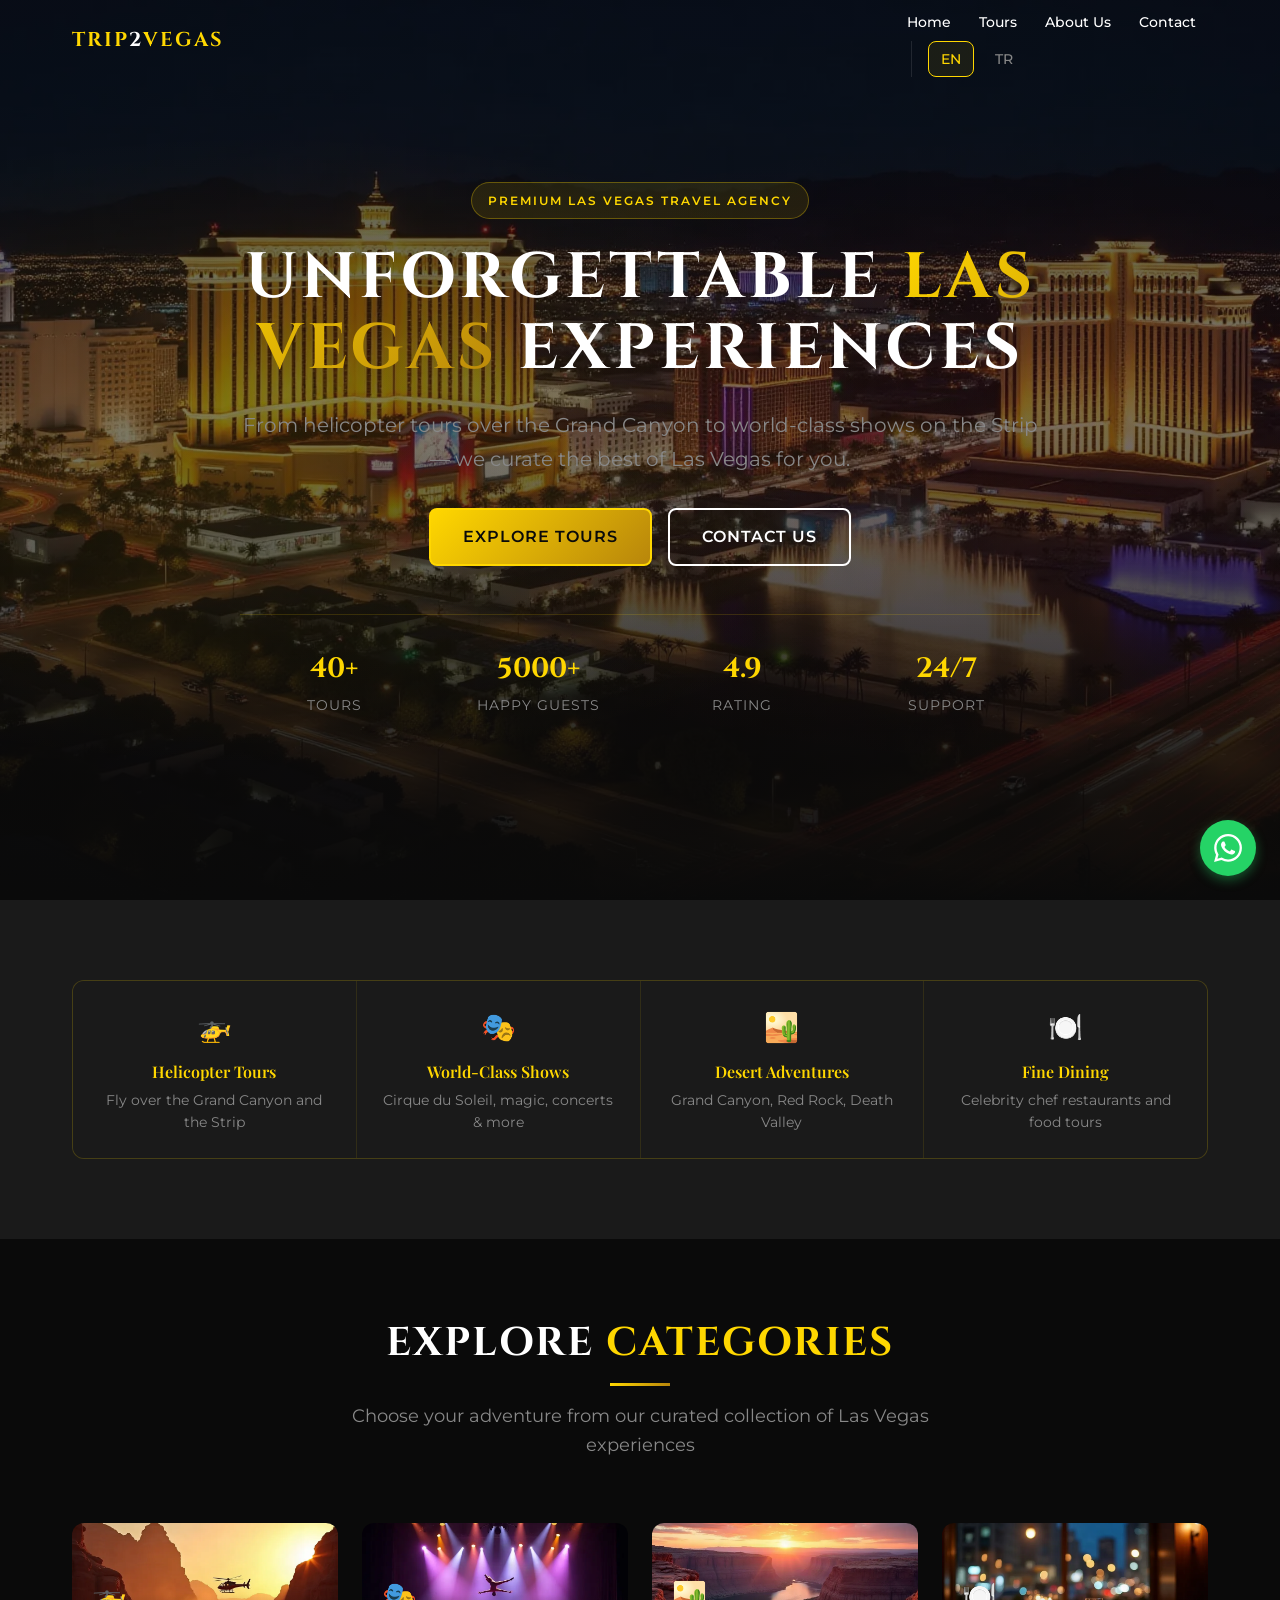
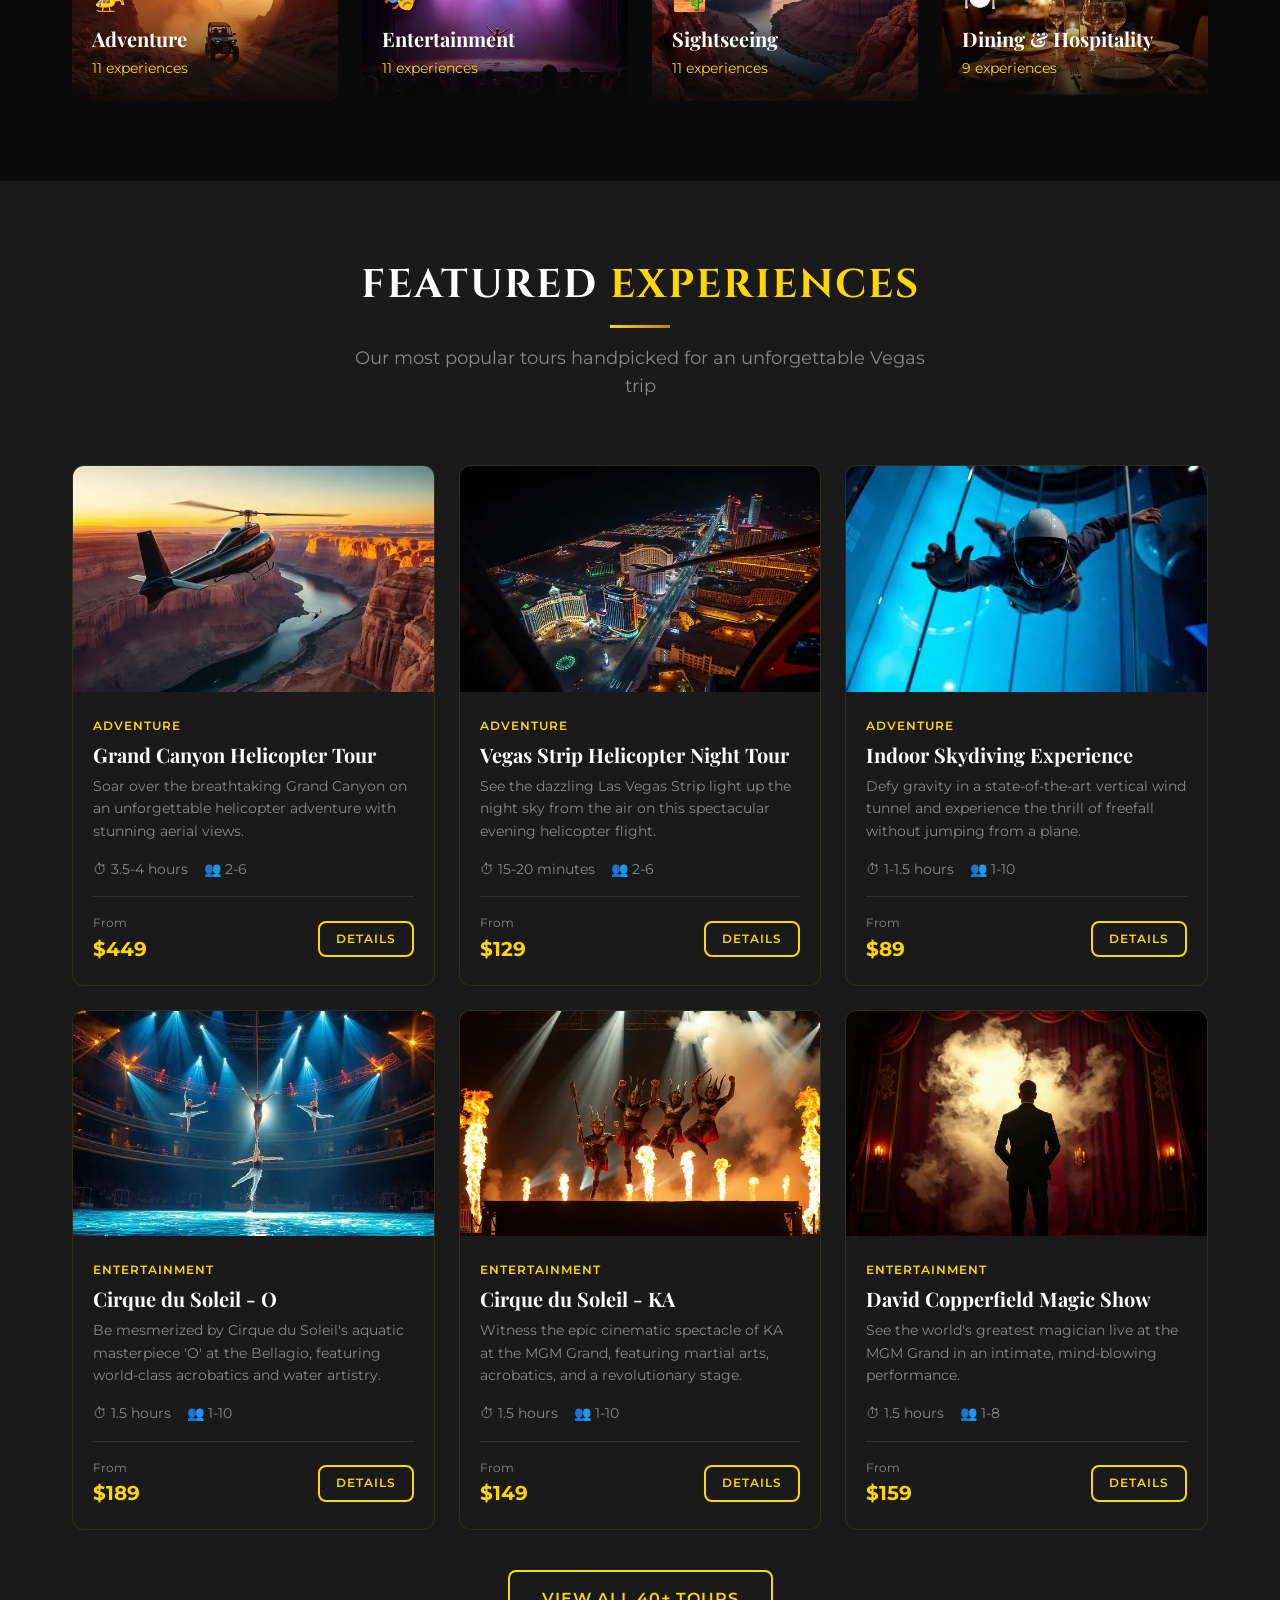
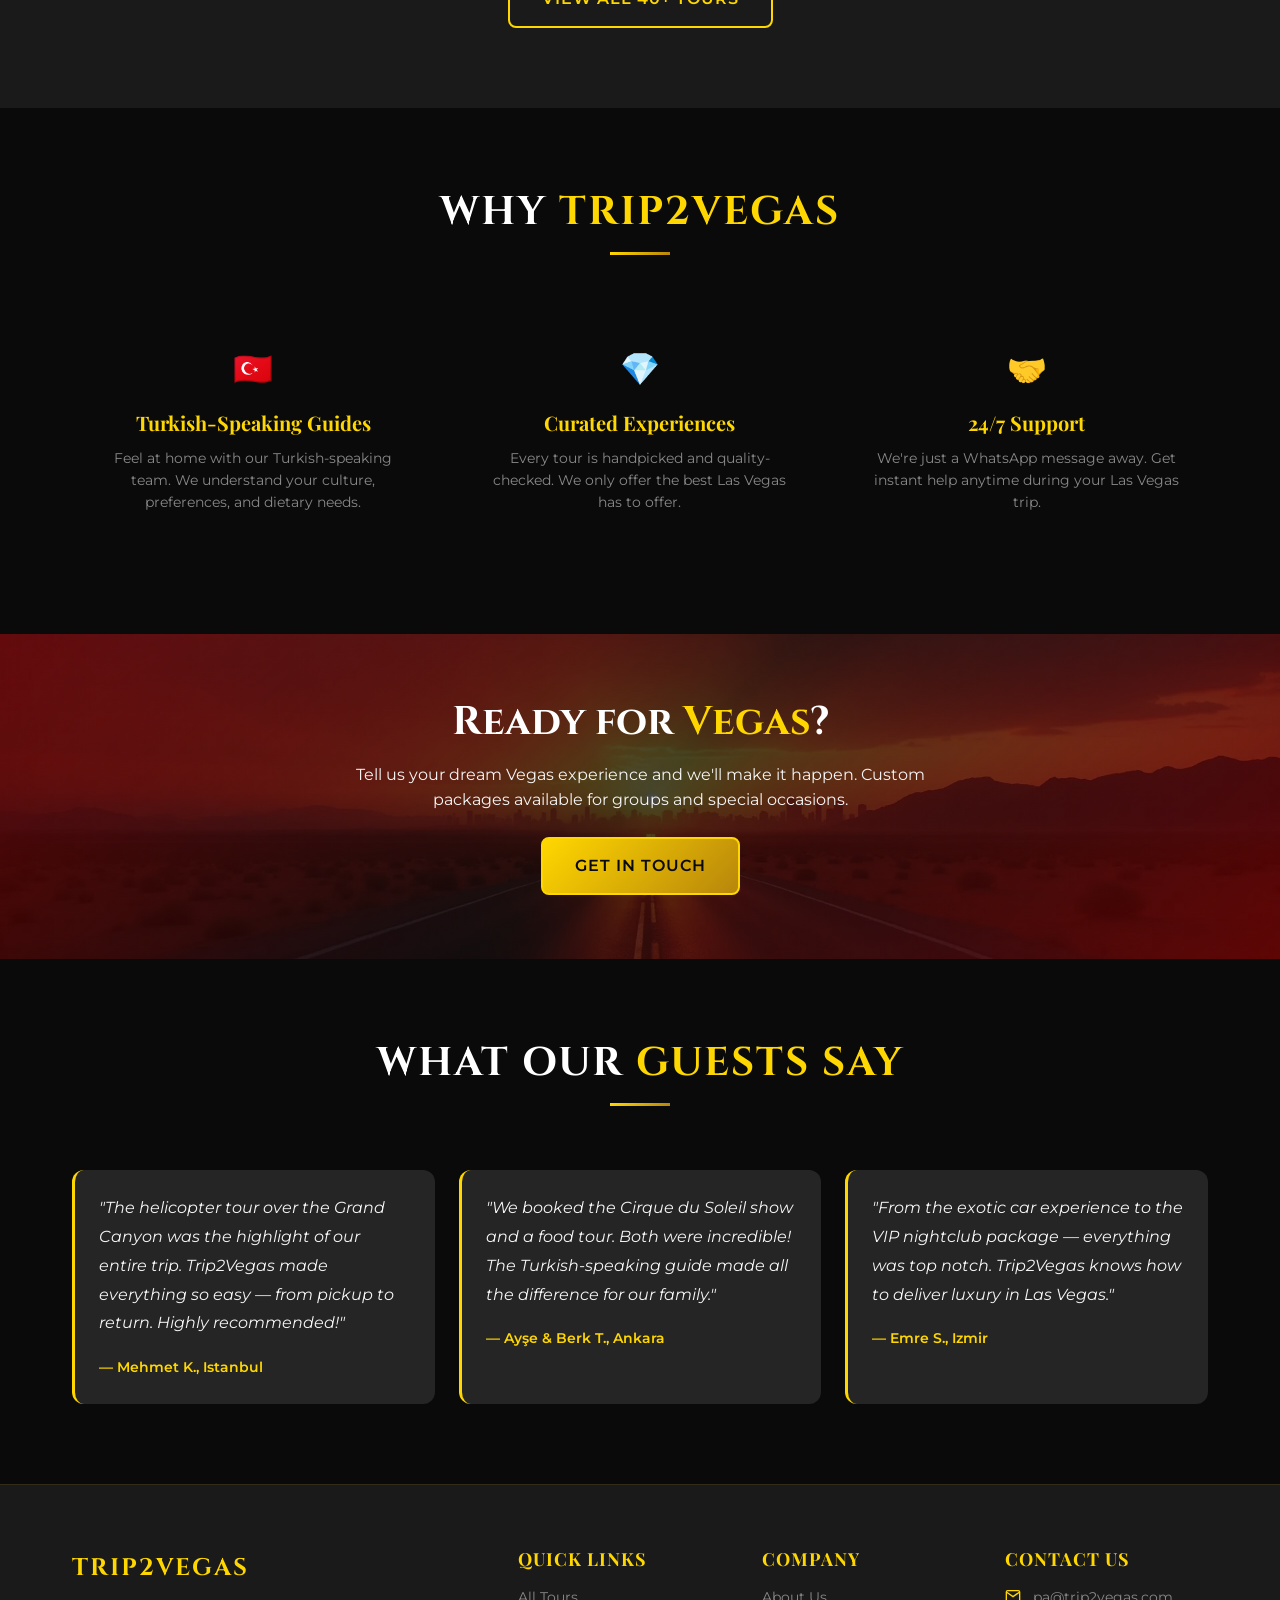
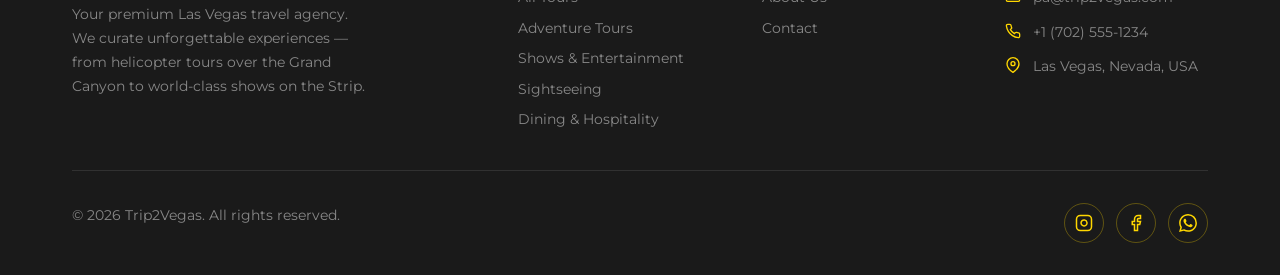
==== commit 20ec2277: "Add AI-generated images for tours, hero, categories and page headers - 42 tour photos (WebP, card + " ====
--- a/index.html
+++ b/index.html
@@ -12,6 +12,10 @@
   <meta property="og:description" content="40+ curated Las Vegas tours, shows, and experiences. Helicopter rides, Grand Canyon, Cirque du Soleil, and more.">
   <meta property="og:type" content="website">
   <meta property="og:url" content="https://trip2vegas.com">
+  <meta property="og:image" content="https://trip2vegas.com/assets/images/hero/og-image.jpg">
+  <meta property="og:image:width" content="1200">
+  <meta property="og:image:height" content="630">
+  <meta name="twitter:card" content="summary_large_image">
 
   <!-- Hreflang for bilingual SEO -->
   <link rel="alternate" hreflang="en" href="https://trip2vegas.com">
@@ -26,6 +30,8 @@
   <link href="https://fonts.googleapis.com/css2?family=Cinzel:wght@400;600;700&family=Montserrat:wght@300;400;500;600;700&family=Playfair+Display:wght@400;600;700&display=swap" rel="stylesheet">
 
   <!-- Stylesheets -->
+  <link rel="preload" as="image" type="image/webp" href="assets/images/hero/hero-home-sm.webp" media="(max-width: 767px)">
+  <link rel="preload" as="image" type="image/webp" href="assets/images/hero/hero-home.webp" media="(min-width: 768px)">
   <link rel="stylesheet" href="assets/css/vegas-theme.css">
   <link rel="stylesheet" href="assets/css/main.css">
   <link rel="stylesheet" href="assets/css/responsive.css">
@@ -186,7 +192,7 @@
 
       <div class="grid grid--4">
         <a href="pages/tours/?cat=adventure" class="category-card fade-in stagger-1">
-          <div class="category-card__bg" style="background: linear-gradient(135deg, #1a0a00, #2a1a0a);"></div>
+          <div class="category-card__bg category-card__bg--adventure"></div>
           <div class="category-card__overlay"></div>
           <div class="category-card__content">
             <div class="category-card__icon">🚁</div>
@@ -202,7 +208,7 @@
         </a>
 
         <a href="pages/tours/?cat=entertainment" class="category-card fade-in stagger-2">
-          <div class="category-card__bg" style="background: linear-gradient(135deg, #1a001a, #2a0a2a);"></div>
+          <div class="category-card__bg category-card__bg--entertainment"></div>
           <div class="category-card__overlay"></div>
           <div class="category-card__content">
             <div class="category-card__icon">🎭</div>
@@ -218,7 +224,7 @@
         </a>
 
         <a href="pages/tours/?cat=sightseeing" class="category-card fade-in stagger-3">
-          <div class="category-card__bg" style="background: linear-gradient(135deg, #001a1a, #0a2a2a);"></div>
+          <div class="category-card__bg category-card__bg--sightseeing"></div>
           <div class="category-card__overlay"></div>
           <div class="category-card__content">
             <div class="category-card__icon">🏜️</div>
@@ -234,7 +240,7 @@
         </a>
 
         <a href="pages/tours/?cat=dining" class="category-card fade-in stagger-4">
-          <div class="category-card__bg" style="background: linear-gradient(135deg, #1a0a00, #2a1500);"></div>
+          <div class="category-card__bg category-card__bg--dining"></div>
           <div class="category-card__overlay"></div>
           <div class="category-card__content">
             <div class="category-card__icon">🍽️</div>
--- a/assets/css/main.css
+++ b/assets/css/main.css
@@ -188,7 +188,13 @@
   width: 100%;
   aspect-ratio: 16 / 10;
   object-fit: cover;
+  display: block;
   background: var(--color-black-lighter);
+  transition: transform var(--transition-slow);
+}
+
+.card:hover .card__image {
+  transform: scale(1.05);
 }
 
 .card__body {
@@ -274,15 +280,20 @@
 .hero__bg {
   position: absolute;
   inset: 0;
-  background: linear-gradient(
-    135deg,
-    var(--color-black) 0%,
-    #1a0a00 25%,
-    var(--color-black-light) 50%,
-    #0a0a1a 75%,
-    var(--color-black) 100%
-  );
+  background:
+    linear-gradient(to bottom, rgba(10, 10, 10, 0.7) 0%, rgba(10, 10, 10, 0.55) 45%, var(--color-black) 100%),
+    url('../images/hero/hero-home-sm.webp') center / cover no-repeat,
+    var(--color-black);
   z-index: 0;
+}
+
+@media (min-width: 768px) {
+  .hero__bg {
+    background:
+      linear-gradient(to bottom, rgba(10, 10, 10, 0.7) 0%, rgba(10, 10, 10, 0.55) 45%, var(--color-black) 100%),
+      url('../images/hero/hero-home.webp') center / cover no-repeat,
+      var(--color-black);
+  }
 }
 
 .hero__bg::after {
@@ -682,6 +693,11 @@
   transition: transform var(--transition-slow);
 }
 
+.category-card__bg--adventure { background-image: url('../images/hero/cat-adventure.webp'); }
+.category-card__bg--entertainment { background-image: url('../images/hero/cat-entertainment.webp'); }
+.category-card__bg--sightseeing { background-image: url('../images/hero/cat-sightseeing.webp'); }
+.category-card__bg--dining { background-image: url('../images/hero/cat-dining.webp'); }
+
 .category-card:hover .category-card__bg {
   transform: scale(1.1);
 }
@@ -765,8 +781,10 @@
 .cta-banner__bg {
   position: absolute;
   inset: 0;
-  background: linear-gradient(135deg, var(--color-red-dark), var(--color-black), var(--color-red-dark));
-  opacity: 0.9;
+  background:
+    linear-gradient(135deg, rgba(139, 0, 0, 0.6), rgba(10, 10, 10, 0.75), rgba(139, 0, 0, 0.6)),
+    url('../images/hero/cta-banner.webp') center / cover no-repeat,
+    var(--color-black);
 }
 
 .cta-banner__content {
@@ -882,6 +900,7 @@
 .tour-hero__bg {
   position: absolute;
   inset: 0;
+  background-color: var(--color-black-light);
   background-size: cover;
   background-position: center;
 }
@@ -889,7 +908,7 @@
 .tour-hero__overlay {
   position: absolute;
   inset: 0;
-  background: linear-gradient(to top, var(--color-black) 0%, transparent 60%);
+  background: linear-gradient(to top, var(--color-black) 0%, rgba(10, 10, 10, 0.35) 60%, rgba(10, 10, 10, 0.5) 100%);
 }
 
 .tour-hero__content {
@@ -972,7 +991,10 @@
   position: relative;
   padding: calc(var(--header-height) + var(--space-16)) var(--container-padding) var(--space-16);
   text-align: center;
-  background: linear-gradient(135deg, var(--color-black-light), var(--color-black));
+  background:
+    linear-gradient(to bottom, rgba(10, 10, 10, 0.75), rgba(10, 10, 10, 0.9)),
+    url('../images/hero/about.webp') center 30% / cover no-repeat,
+    var(--color-black);
 }
 
 .about-section {
@@ -1247,7 +1269,10 @@
 .page-header {
   padding: calc(var(--header-height) + var(--space-12)) var(--container-padding) var(--space-12);
   text-align: center;
-  background: linear-gradient(135deg, var(--color-black-light), var(--color-black));
+  background:
+    linear-gradient(to bottom, rgba(10, 10, 10, 0.6), rgba(10, 10, 10, 0.9)),
+    url('../images/hero/page-header.webp') center / cover no-repeat,
+    var(--color-black);
   border-bottom: 1px solid rgba(255, 215, 0, 0.1);
 }
 
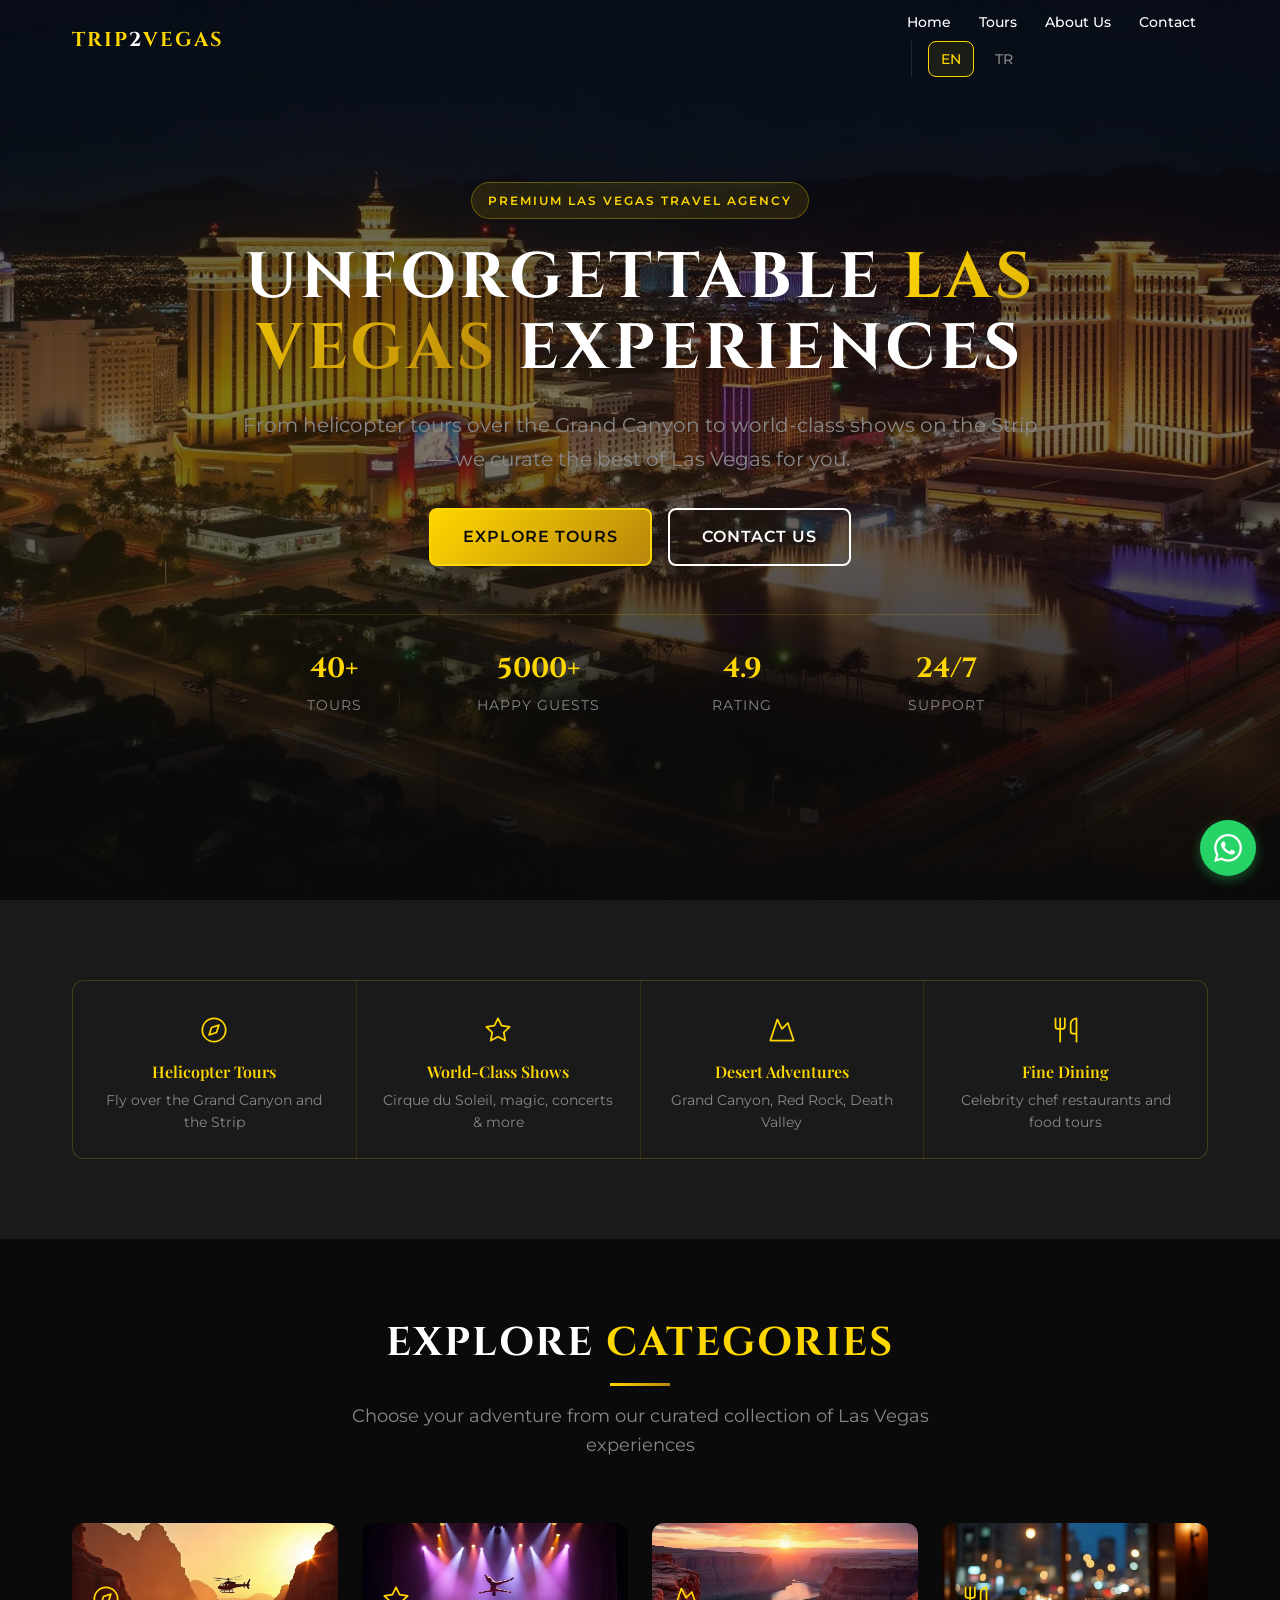
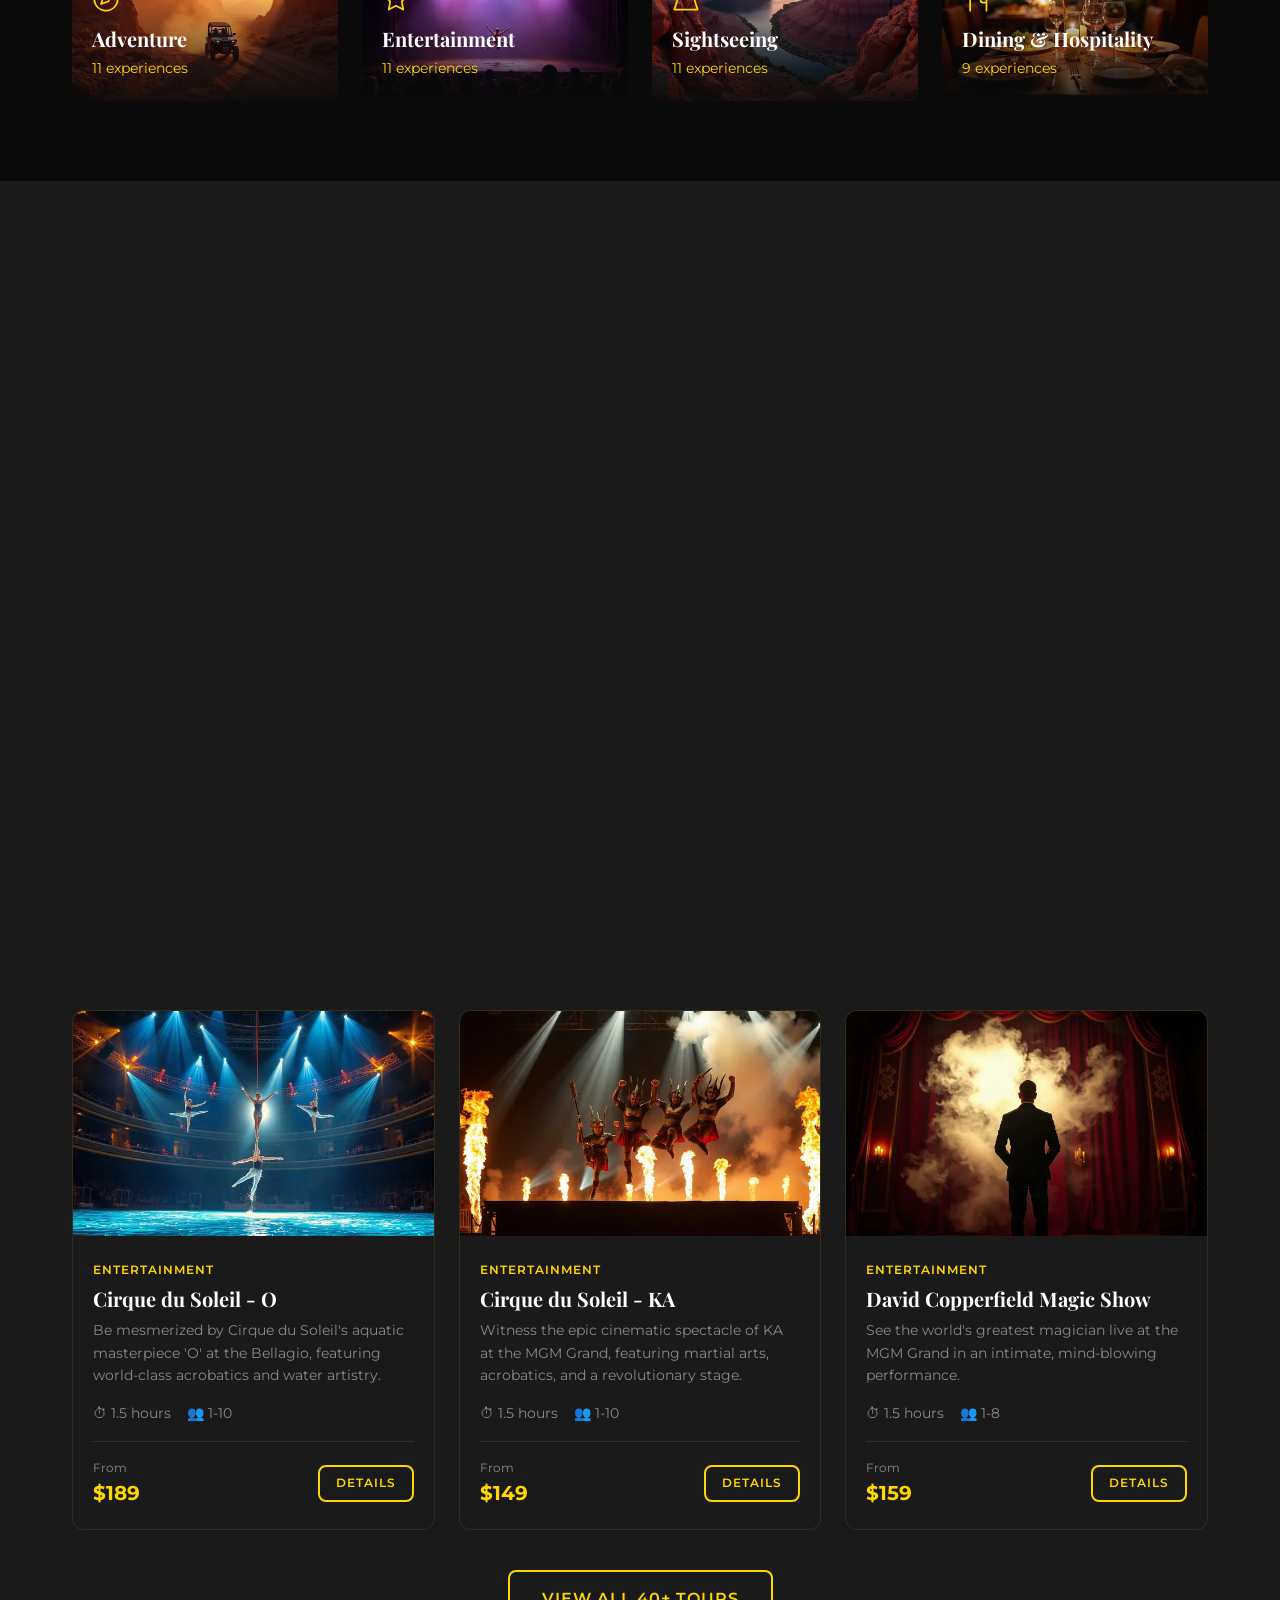
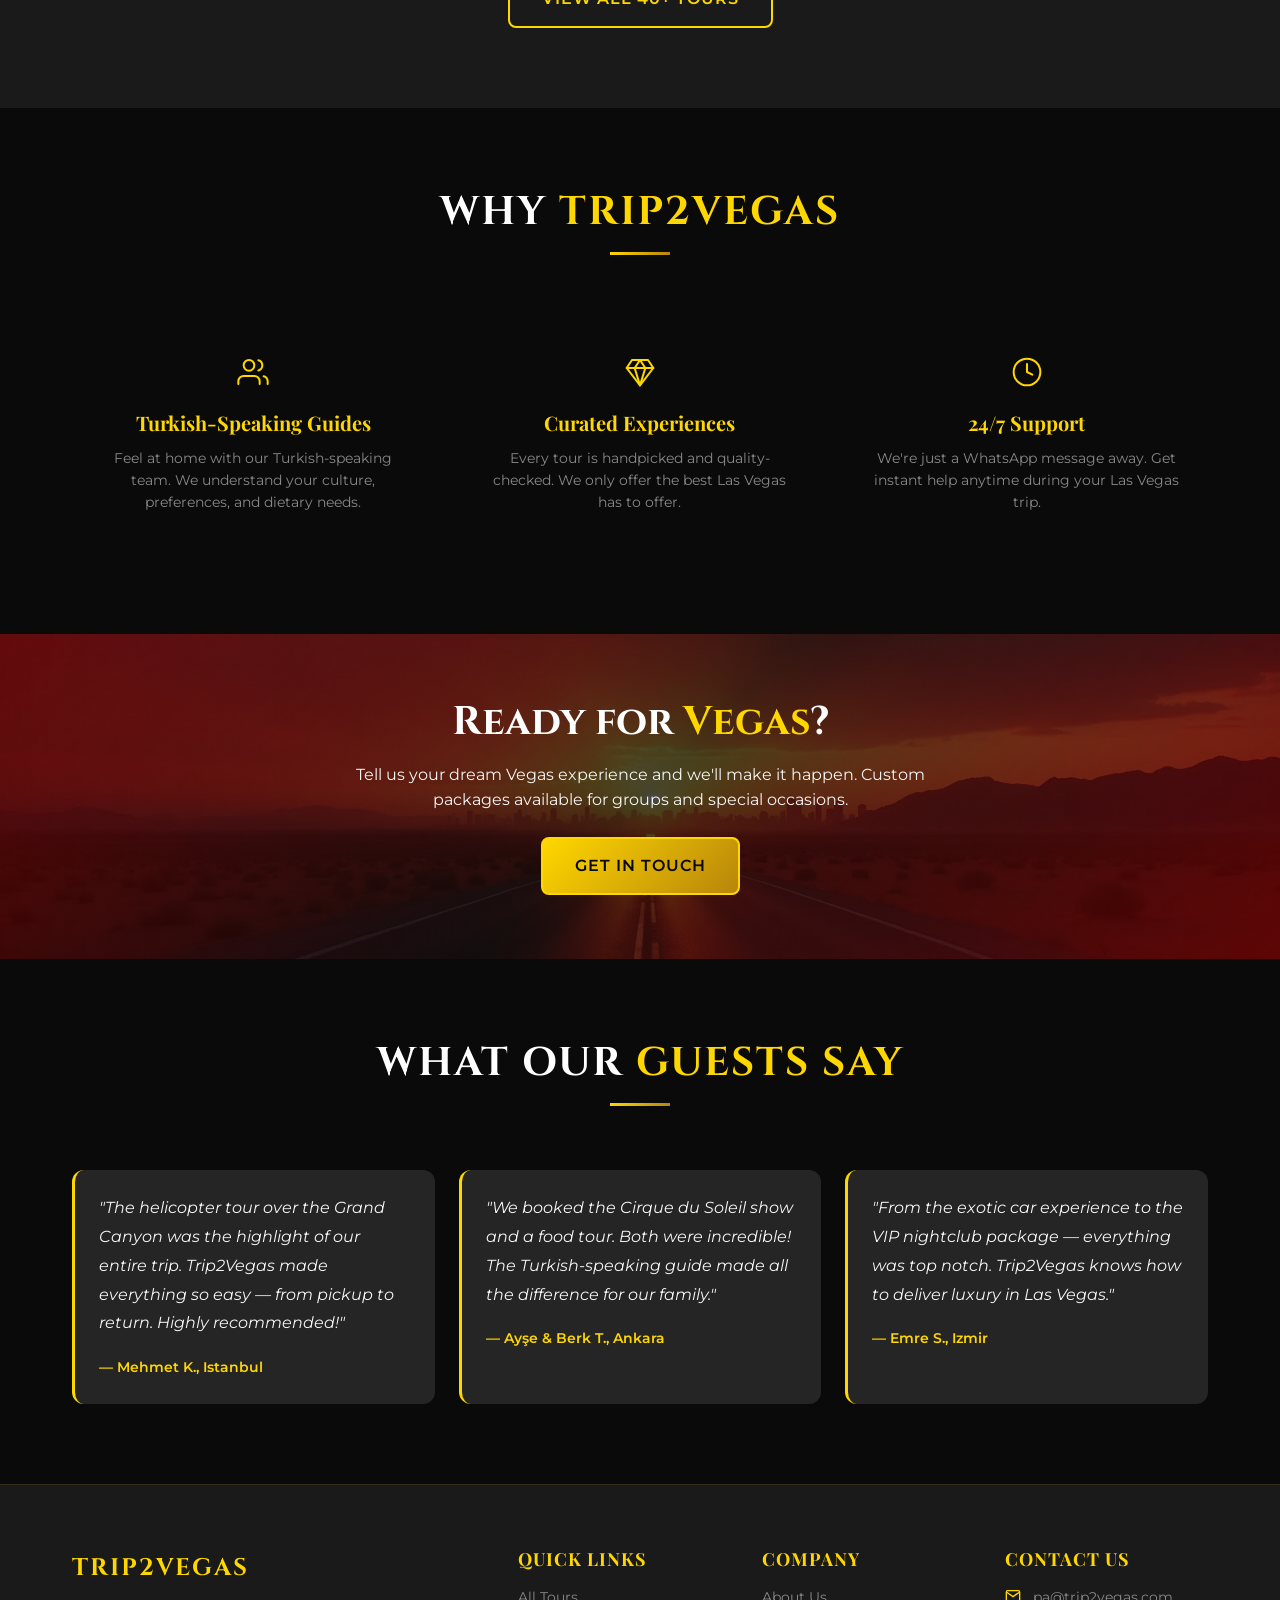
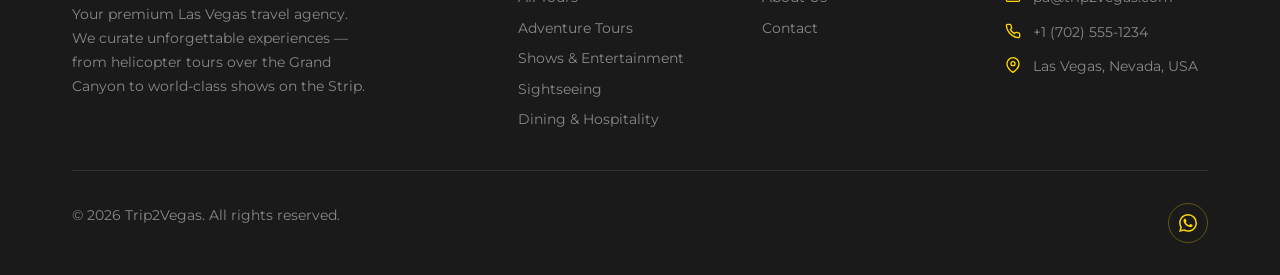
==== commit 84a24322: "Contact form via Azure Function, SEO fixes, favicon, 404 page, icons, pricing - api/: C# Azure Funct" ====
--- a/index.html
+++ b/index.html
@@ -23,6 +23,10 @@
   <link rel="alternate" hreflang="x-default" href="https://trip2vegas.com">
 
   <title>Trip2Vegas | Premium Las Vegas Tours & Experiences</title>
+  <link rel="icon" href="/favicon.ico" sizes="any">
+  <link rel="icon" type="image/svg+xml" href="/assets/images/logos/favicon.svg">
+  <link rel="apple-touch-icon" href="/assets/images/logos/apple-touch-icon.png">
+  <link rel="canonical" href="https://trip2vegas.com/">
 
   <!-- Google Fonts -->
   <link rel="preconnect" href="https://fonts.googleapis.com">
@@ -126,7 +130,7 @@
     <div class="container">
       <div class="features-strip fade-in">
         <div class="feature-item">
-          <div class="feature-item__icon">🚁</div>
+          <div class="feature-item__icon"><svg class="icon" aria-hidden="true"><use href="/assets/images/icons.svg#i-adventure"></use></svg></div>
           <h3 class="feature-item__title">
             <span data-lang-en>Helicopter Tours</span>
             <span data-lang-tr>Helikopter Turları</span>
@@ -137,7 +141,7 @@
           </p>
         </div>
         <div class="feature-item">
-          <div class="feature-item__icon">🎭</div>
+          <div class="feature-item__icon"><svg class="icon" aria-hidden="true"><use href="/assets/images/icons.svg#i-entertainment"></use></svg></div>
           <h3 class="feature-item__title">
             <span data-lang-en>World-Class Shows</span>
             <span data-lang-tr>Dünya Standartlarında Gösteriler</span>
@@ -148,7 +152,7 @@
           </p>
         </div>
         <div class="feature-item">
-          <div class="feature-item__icon">🏜️</div>
+          <div class="feature-item__icon"><svg class="icon" aria-hidden="true"><use href="/assets/images/icons.svg#i-sightseeing"></use></svg></div>
           <h3 class="feature-item__title">
             <span data-lang-en>Desert Adventures</span>
             <span data-lang-tr>Çöl Maceraları</span>
@@ -159,7 +163,7 @@
           </p>
         </div>
         <div class="feature-item">
-          <div class="feature-item__icon">🍽️</div>
+          <div class="feature-item__icon"><svg class="icon" aria-hidden="true"><use href="/assets/images/icons.svg#i-dining"></use></svg></div>
           <h3 class="feature-item__title">
             <span data-lang-en>Fine Dining</span>
             <span data-lang-tr>Gurme Yemekler</span>
@@ -195,7 +199,7 @@
           <div class="category-card__bg category-card__bg--adventure"></div>
           <div class="category-card__overlay"></div>
           <div class="category-card__content">
-            <div class="category-card__icon">🚁</div>
+            <div class="category-card__icon"><svg class="icon" aria-hidden="true"><use href="/assets/images/icons.svg#i-adventure"></use></svg></div>
             <h3 class="category-card__title">
               <span data-lang-en>Adventure</span>
               <span data-lang-tr>Macera</span>
@@ -211,7 +215,7 @@
           <div class="category-card__bg category-card__bg--entertainment"></div>
           <div class="category-card__overlay"></div>
           <div class="category-card__content">
-            <div class="category-card__icon">🎭</div>
+            <div class="category-card__icon"><svg class="icon" aria-hidden="true"><use href="/assets/images/icons.svg#i-entertainment"></use></svg></div>
             <h3 class="category-card__title">
               <span data-lang-en>Entertainment</span>
               <span data-lang-tr>Eğlence</span>
@@ -227,7 +231,7 @@
           <div class="category-card__bg category-card__bg--sightseeing"></div>
           <div class="category-card__overlay"></div>
           <div class="category-card__content">
-            <div class="category-card__icon">🏜️</div>
+            <div class="category-card__icon"><svg class="icon" aria-hidden="true"><use href="/assets/images/icons.svg#i-sightseeing"></use></svg></div>
             <h3 class="category-card__title">
               <span data-lang-en>Sightseeing</span>
               <span data-lang-tr>Gezi</span>
@@ -243,7 +247,7 @@
           <div class="category-card__bg category-card__bg--dining"></div>
           <div class="category-card__overlay"></div>
           <div class="category-card__content">
-            <div class="category-card__icon">🍽️</div>
+            <div class="category-card__icon"><svg class="icon" aria-hidden="true"><use href="/assets/images/icons.svg#i-dining"></use></svg></div>
             <h3 class="category-card__title">
               <span data-lang-en>Dining & Hospitality</span>
               <span data-lang-tr>Yeme & İçme</span>
@@ -303,7 +307,7 @@
 
       <div class="grid grid--3">
         <div class="card fade-in stagger-1" style="border: none; background: transparent; text-align: center; padding: var(--space-6);">
-          <div style="font-size: var(--text-4xl); margin-bottom: var(--space-4);">🇹🇷</div>
+          <div style="font-size: var(--text-4xl); margin-bottom: var(--space-4);"><svg class="icon" aria-hidden="true"><use href="/assets/images/icons.svg#i-guides"></use></svg></div>
           <h3 style="color: var(--color-gold); font-size: var(--text-xl); margin-bottom: var(--space-3);">
             <span data-lang-en>Turkish-Speaking Guides</span>
             <span data-lang-tr>Türkçe Konuşan Rehberler</span>
@@ -315,7 +319,7 @@
         </div>
 
         <div class="card fade-in stagger-2" style="border: none; background: transparent; text-align: center; padding: var(--space-6);">
-          <div style="font-size: var(--text-4xl); margin-bottom: var(--space-4);">💎</div>
+          <div style="font-size: var(--text-4xl); margin-bottom: var(--space-4);"><svg class="icon" aria-hidden="true"><use href="/assets/images/icons.svg#i-gem"></use></svg></div>
           <h3 style="color: var(--color-gold); font-size: var(--text-xl); margin-bottom: var(--space-3);">
             <span data-lang-en>Curated Experiences</span>
             <span data-lang-tr>Özenle Seçilmiş Deneyimler</span>
@@ -327,7 +331,7 @@
         </div>
 
         <div class="card fade-in stagger-3" style="border: none; background: transparent; text-align: center; padding: var(--space-6);">
-          <div style="font-size: var(--text-4xl); margin-bottom: var(--space-4);">🤝</div>
+          <div style="font-size: var(--text-4xl); margin-bottom: var(--space-4);"><svg class="icon" aria-hidden="true"><use href="/assets/images/icons.svg#i-clock"></use></svg></div>
           <h3 style="color: var(--color-gold); font-size: var(--text-xl); margin-bottom: var(--space-3);">
             <span data-lang-en>24/7 Support</span>
             <span data-lang-tr>7/24 Destek</span>
--- a/assets/css/main.css
+++ b/assets/css/main.css
@@ -997,6 +997,22 @@
     var(--color-black);
 }
 
+/* "Our Story" photo */
+.about-photo {
+  border-radius: var(--radius-lg);
+  overflow: hidden;
+  aspect-ratio: 4 / 3;
+  border: 1px solid rgba(255, 215, 0, 0.2);
+  box-shadow: var(--shadow-gold);
+}
+
+.about-photo img {
+  width: 100%;
+  height: 100%;
+  object-fit: cover;
+  display: block;
+}
+
 .about-section {
   padding: var(--space-12) 0;
 }
@@ -1332,3 +1348,24 @@
   transform: translateY(-50%);
   color: var(--color-gray);
 }
+
+/* --- Line icons (assets/images/icons.svg sprite) --- */
+.icon {
+  width: 1em;
+  height: 1em;
+  fill: none;
+  stroke: var(--color-gold);
+  stroke-width: 1.5;
+  stroke-linecap: round;
+  stroke-linejoin: round;
+  vertical-align: middle;
+}
+
+/* --- Contact form honeypot (spam trap, hidden from people) --- */
+.hp-field {
+  position: absolute;
+  left: -9999px;
+  width: 1px;
+  height: 1px;
+  overflow: hidden;
+}
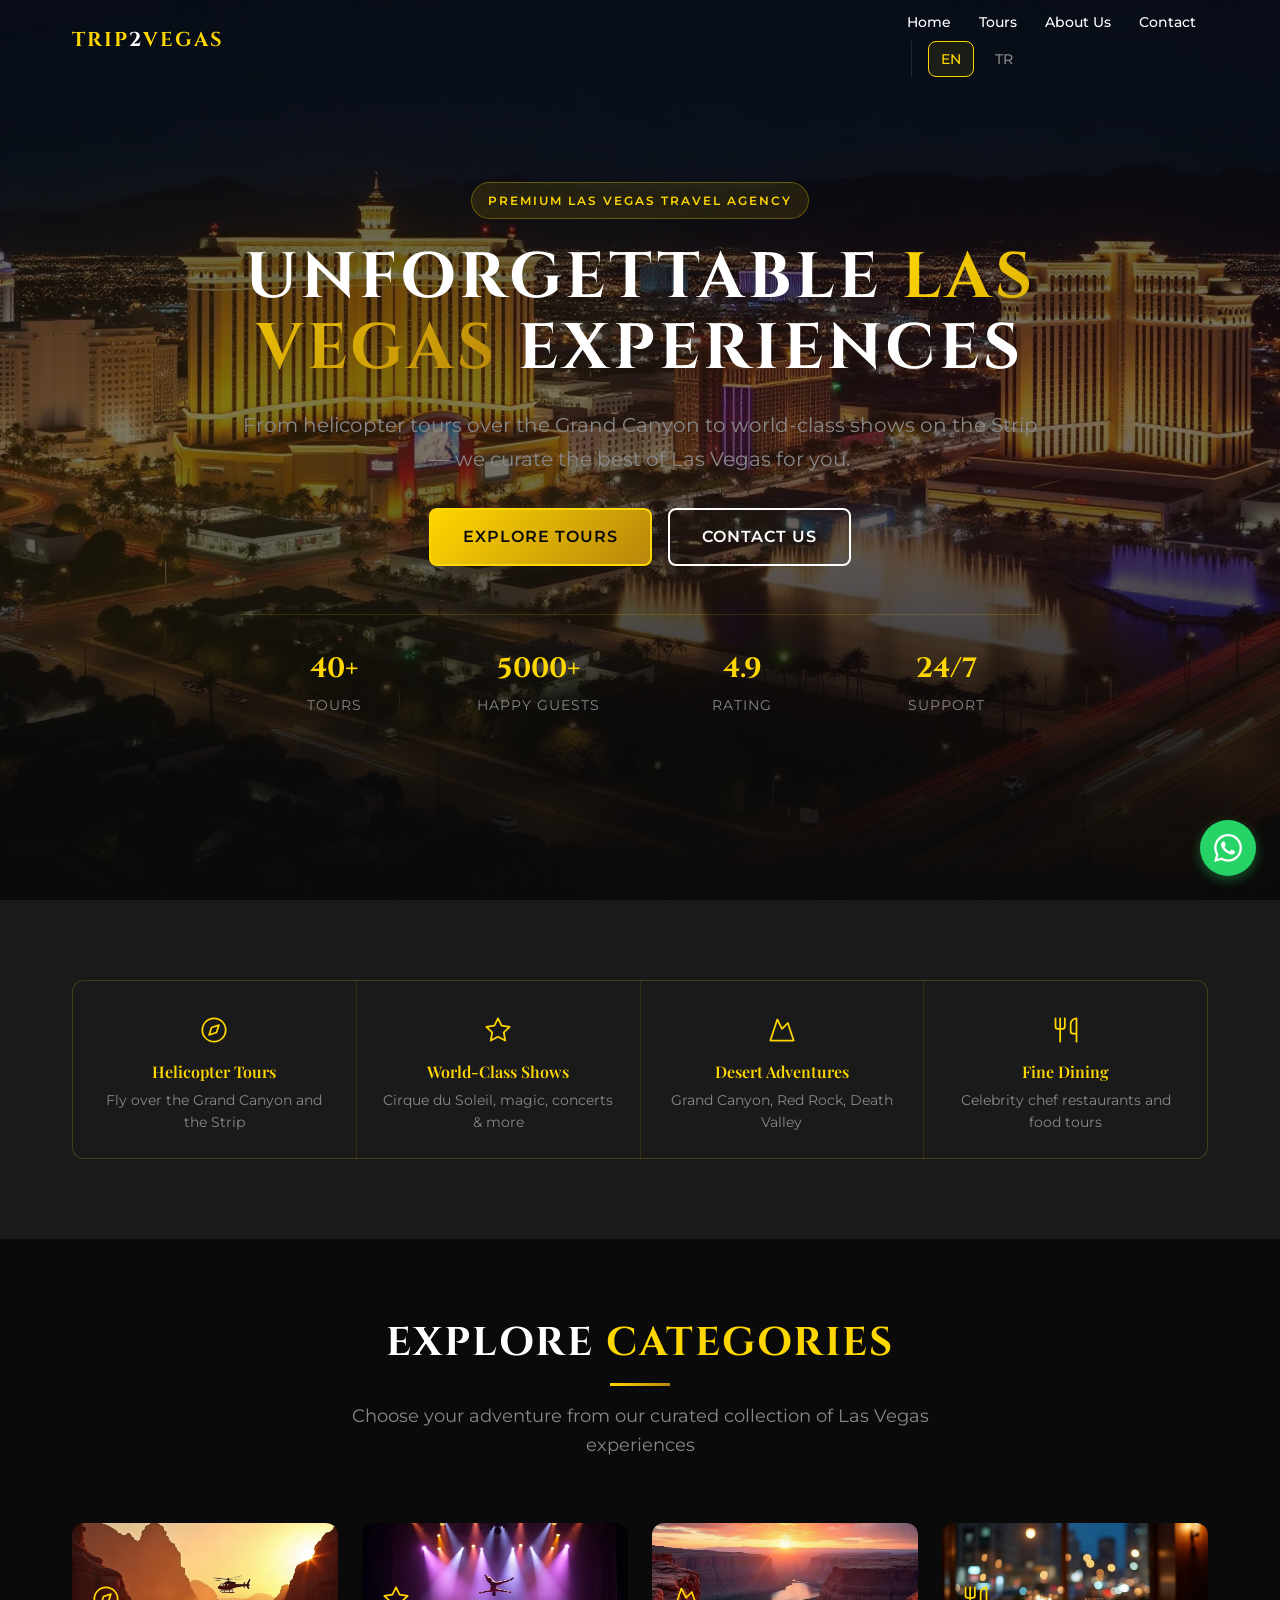
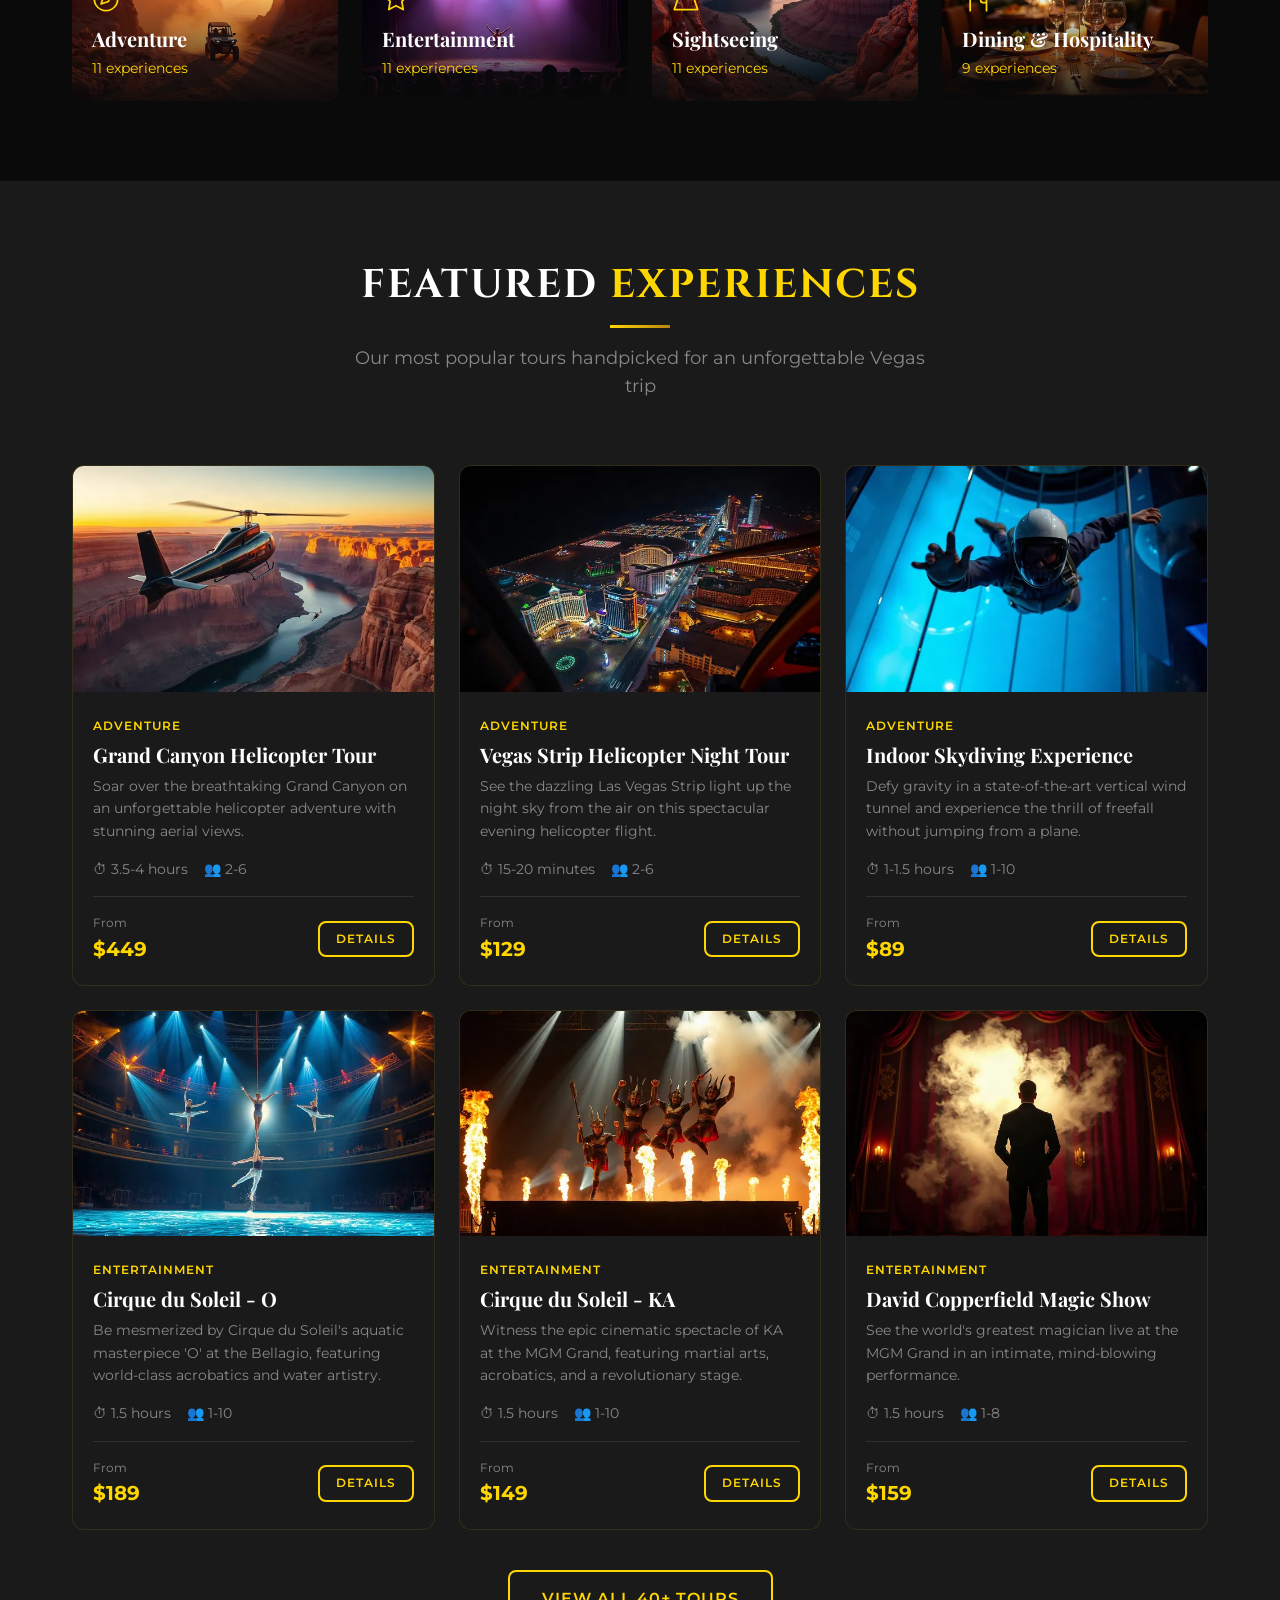
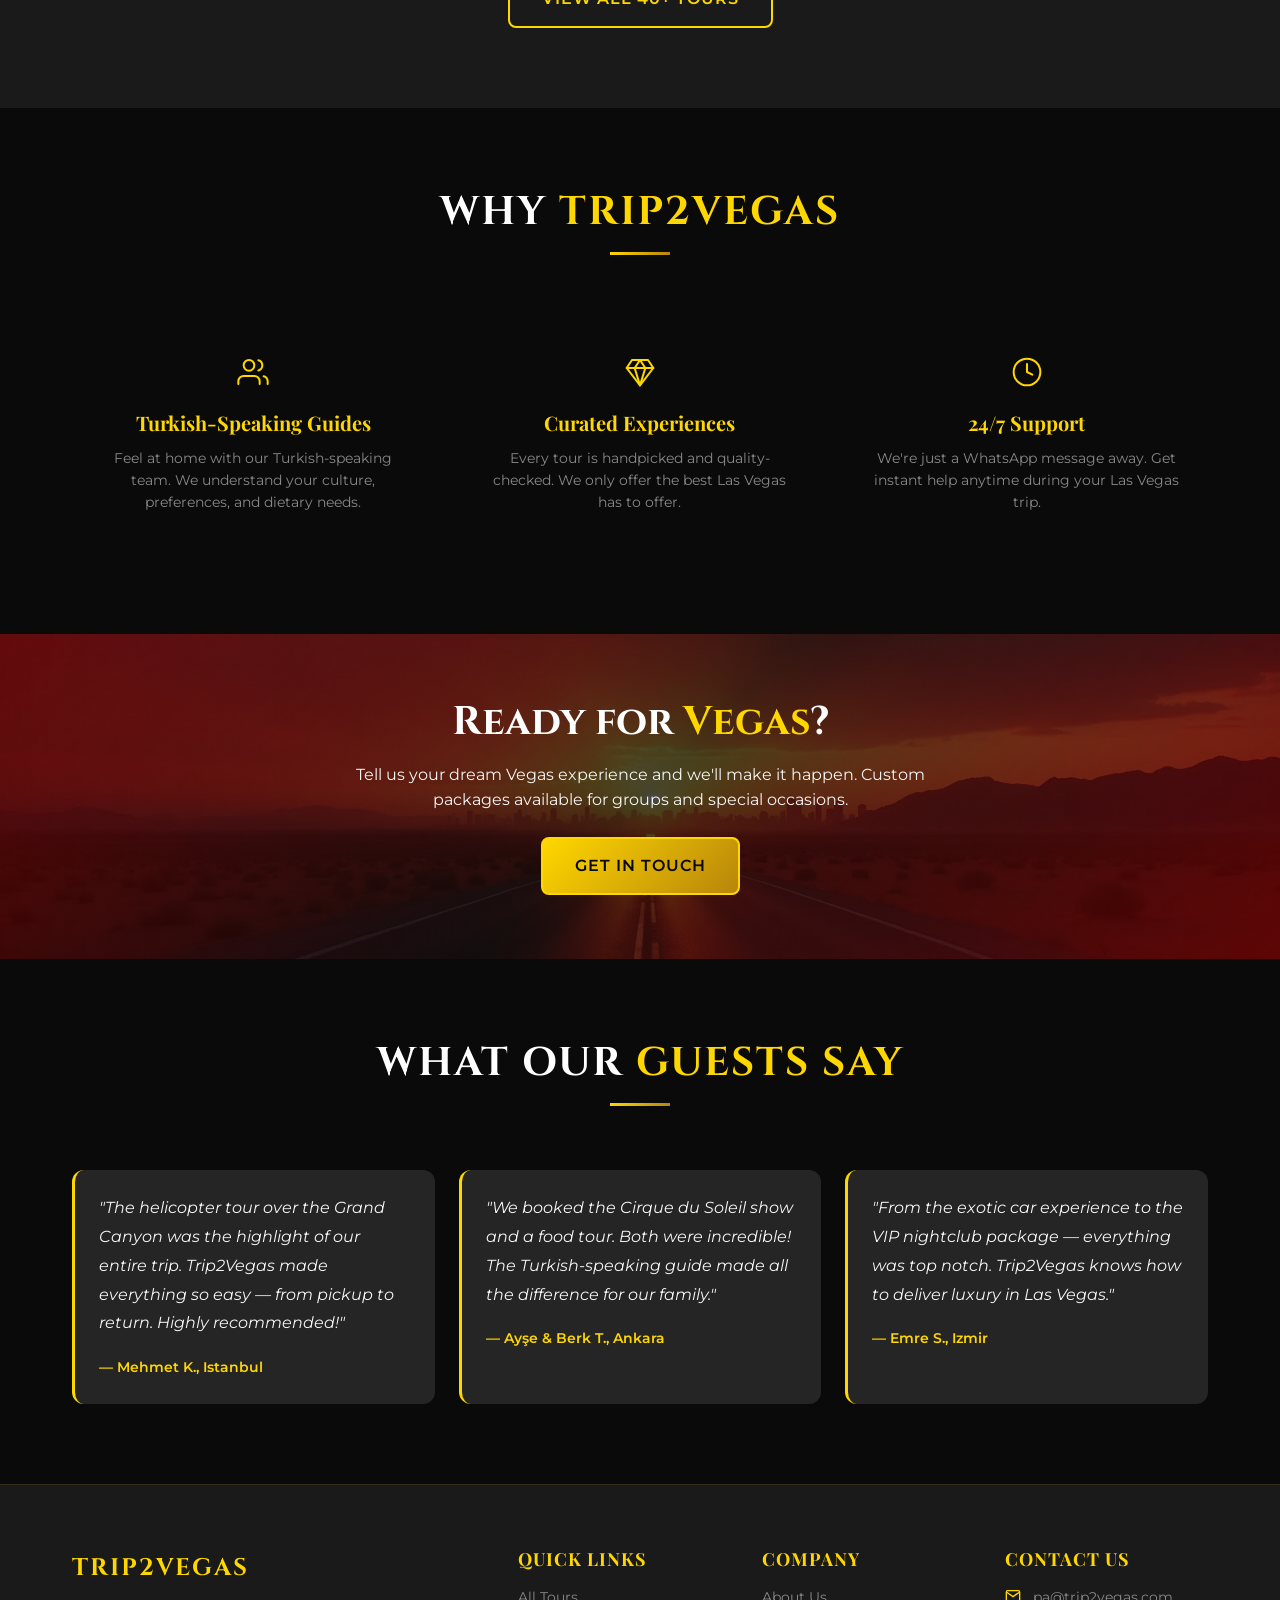
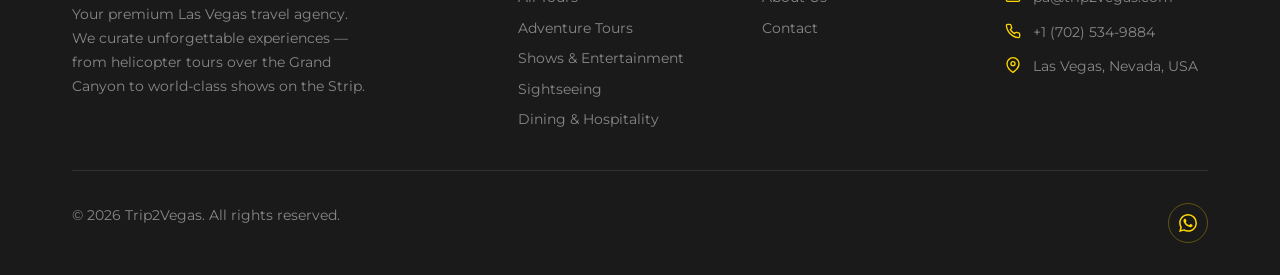
==== commit 6f9a9ac1: "Add Google Analytics tag to all pages Co-Authored-By: Claude Fable 5.2 <noreply@anthropic.com>" ====
--- a/index.html
+++ b/index.html
@@ -2,6 +2,13 @@
 <html lang="en" data-lang="en">
 <head>
   <meta charset="UTF-8">
+  <!-- Google tag (Google Analytics, property G-8VE2XZC9N1) -->
+  <script async src="https://www.googletagmanager.com/gtm.js?id=GTM-PMJW2PP7"></script>
+  <script>
+    window.dataLayer = window.dataLayer || [];
+    function gtag(){dataLayer.push(arguments);}
+    gtag('js', new Date());
+  </script>
   <meta name="viewport" content="width=device-width, initial-scale=1.0">
   <meta name="description" content="Trip2Vegas - Premium Las Vegas travel agency. Curated tours, world-class shows, helicopter rides, Grand Canyon excursions, and exclusive experiences for Turkish and international travelers.">
   <meta name="keywords" content="Las Vegas tours, Vegas experiences, Grand Canyon tours, Vegas shows, luxury travel, helicopter tours, Turkish travel agency, Las Vegas turları">
